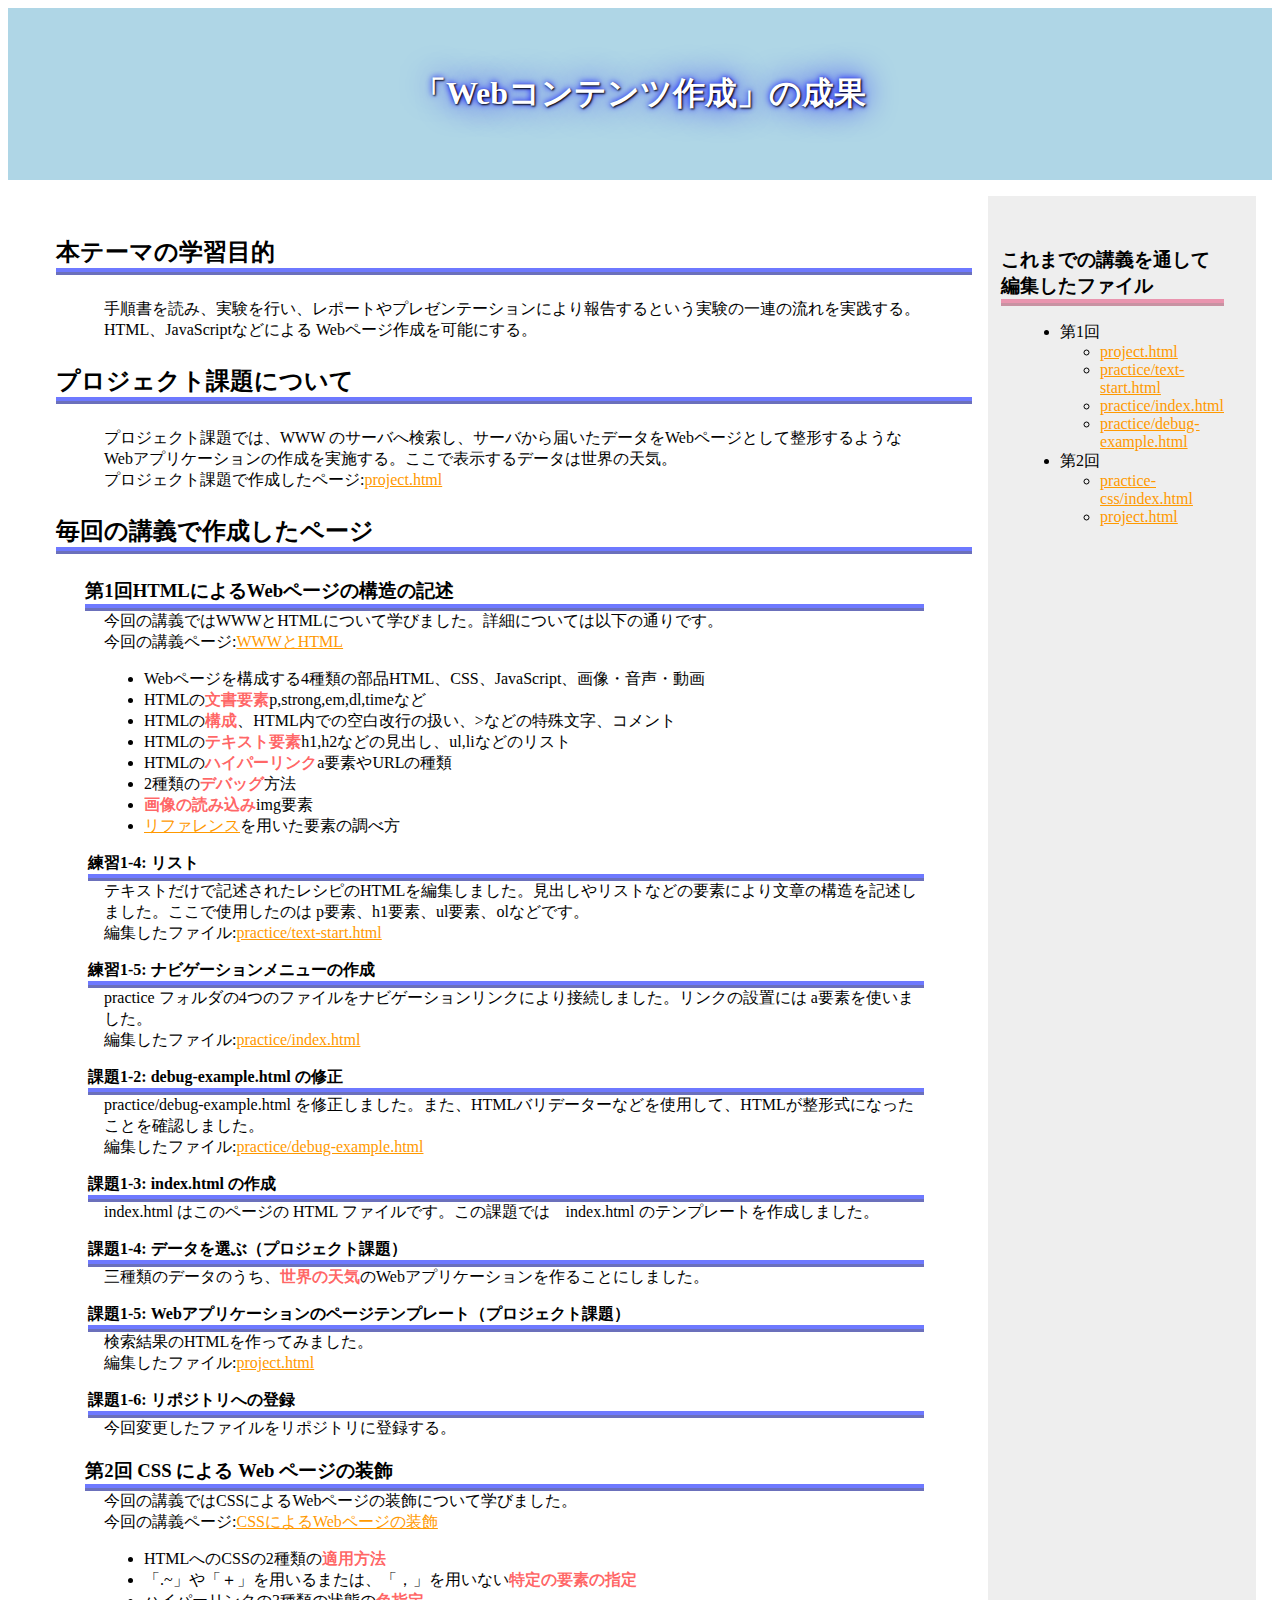
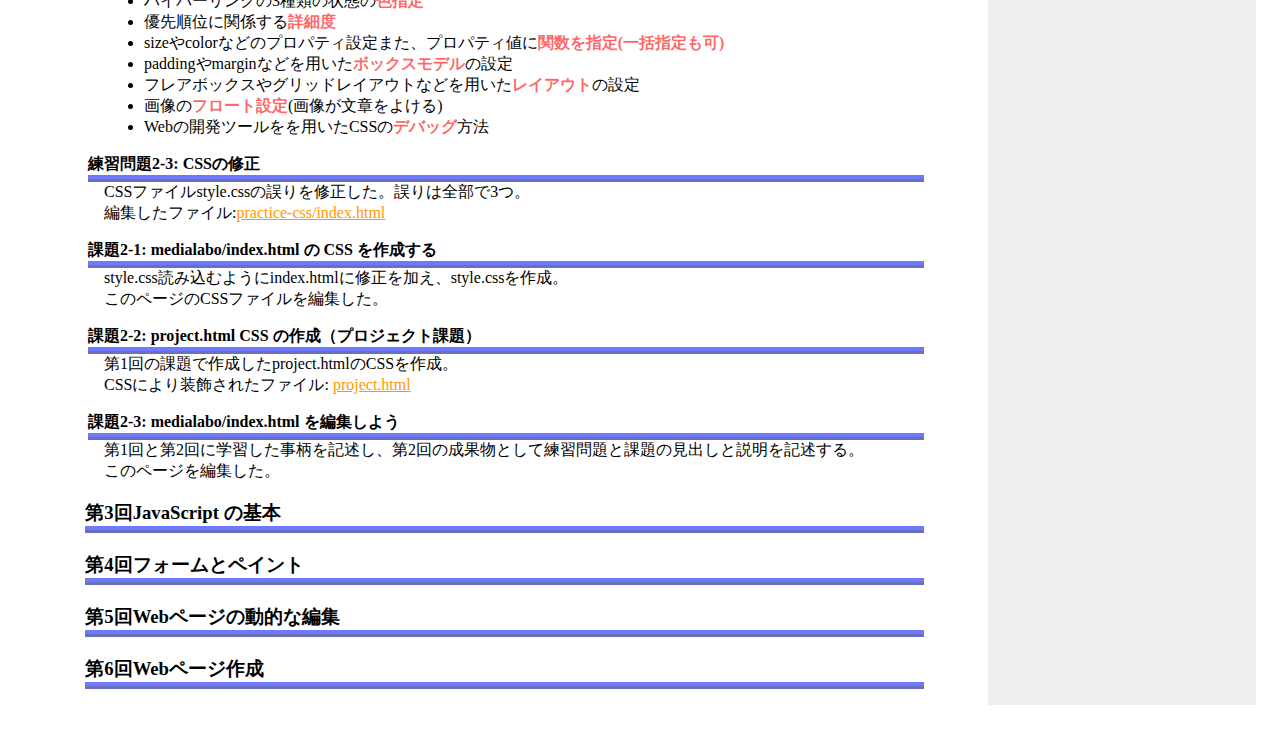
==== index.html @ c937193a "第2回課題" ====
<!DOCTYPE html>
<HTML>
    <head>
        <meta charset="utf-8">
        <title>My test page</title>
        <link rel="stylesheet" href="style.css">
    </head>
    <body>
        <header>
            
            <h1>「Webコンテンツ作成」の成果</h1>
        </header>
        <div class="zentai">
        <div class="main">
        <main>
            <h2>本テーマの学習目的</h2>
            <p class="hira">手順書を読み、実験を行い、レポートやプレゼンテーションにより報告するという実験の一連の流れを実践する。</p>
            <p class="hira">HTML、JavaScriptなどによる Webページ作成を可能にする。</p>

            <h2>プロジェクト課題について</h2>
            <p class="hira">プロジェクト課題では、WWW のサーバへ検索し、サーバから届いたデータをWebページとして整形するようなWebアプリケーションの作成を実施する。ここで表示するデータは世界の天気。</p>
            <p class="hira">プロジェクト課題で作成したページ:<a href="project.html" / title="プロジェクト課題" / target="_blank">project.html</a></p>

            <h2>毎回の講義で作成したページ</h2>

            <h3>第1回HTMLによるWebページの構造の記述</h3>
            <p>今回の講義ではWWWとHTMLについて学びました。詳細については以下の通りです。</p>
            <p>今回の講義ページ:<a href="https://www.nishita-lab.org/web-contents/text/1html/1_1intro.html" target="_blank">WWWとHTML</a></p>
            <ul>
                <li>Webページを構成する4種類の部品HTML、CSS、JavaScript、画像・音声・動画</li>
                <li>HTMLの<strong>文書要素</strong>p,strong,em,dl,timeなど</li>
                <li>HTMLの<strong>構成</strong>、HTML内での空白改行の扱い、>などの特殊文字、コメント</li>
                <li>HTMLの<strong>テキスト要素</strong>h1,h2などの見出し、ul,liなどのリスト</li>
                <li>HTMLの<strong>ハイパーリンク</strong>a要素やURLの種類</li>
                <li>2種類の<strong>デバッグ</strong>方法</li>
                <li><strong>画像の読み込み</strong>img要素</li>
                <li><a href="https://developer.mozilla.org/ja/docs/Web/HTML/Element" target="_blank">リファレンス</a>を用いた要素の調べ方</li>
            </ul>
        

            <h4>練習1-4: リスト</h4>
            <p>テキストだけで記述されたレシピのHTMLを編集しました。見出しやリストなどの要素により文章の構造を記述しました。ここで使用したのは p要素、h1要素、ul要素、olなどです。</p>
            <p>編集したファイル:<a href="practice/text-start.html" / title="text-start" / target="_blank">practice/text-start.html</a></p>

            <h4>練習1-5: ナビゲーションメニューの作成</h4>
            <p>practice フォルダの4つのファイルをナビゲーションリンクにより接続しました。リンクの設置には a要素を使いました。</p>
            <p>編集したファイル:<a href="practice/index.html" / title="index" / target="_blank">practice/index.html</a></p>

            <h4>課題1-2: debug-example.html の修正</h4>
            <p>practice/debug-example.html を修正しました。また、HTMLバリデーターなどを使用して、HTMLが整形式になったことを確認しました。</p>
            <p>編集したファイル:<a href="practice/debug-example.html" / title="debug-example" / target="_blank">practice/debug-example.html</a></p>

            <h4>課題1-3: index.html の作成</h4>
            <p>index.html はこのページの HTML ファイルです。この課題では　index.html のテンプレートを作成しました。</p>

            <h4>課題1-4: データを選ぶ（プロジェクト課題）</h4>
            <p>三種類のデータのうち、<strong>世界の天気</strong>のWebアプリケーションを作ることにしました。</p>

            <h4>課題1-5: Webアプリケーションのページテンプレート（プロジェクト課題）</h4>
            <p>検索結果のHTMLを作ってみました。</p>
            <p>編集したファイル:<a href="project.html" / title="プロジェクト課題" / target="_blank"project.html>project.html</a></p>


            <h4>課題1-6: リポジトリへの登録</h4>
            <p>今回変更したファイルをリポジトリに登録する。</p>

            <h3>第2回 CSS による Web ページの装飾</h3>
            <p>今回の講義ではCSSによるWebページの装飾について学びました。</p>
            <p>今回の講義ページ:<a href="https://www.nishita-lab.org/web-contents/text/2css/2_1css-intro.html" target="_blank">CSSによるWebページの装飾</a></p>            
            <ul>
                <li>HTMLへのCSSの2種類の<strong>適用方法</strong></li>
                <li>「.~」や「＋」を用いるまたは、「，」を用いない<strong>特定の要素の指定</strong></li>
                <li>ハイパーリンクの3種類の状態の<strong>色指定</strong></li>
                <li>優先順位に関係する<strong>詳細度</strong></li>
                <li>sizeやcolorなどの<stromg>プロパティ設定</stromg>また、プロパティ値に<strong>関数を指定(一括指定も可)</strong></li>
                <li>paddingやmarginなどを用いた<strong>ボックスモデル</strong>の設定</li>
                <li>フレアボックスやグリッドレイアウトなどを用いた<strong>レイアウト</strong>の設定</li>
                <li>画像の<strong>フロート設定</strong>(画像が文章をよける)</li>
                <li>Webの開発ツールをを用いたCSSの<strong>デバッグ</strong>方法</li>
            </ul>

            <h4>練習問題2-3: CSSの修正</h4>
            <p>CSSファイルstyle.cssの誤りを修正した。誤りは全部で3つ。</p>
            <p>編集したファイル:<a href="practice-css/index.html" target="_blank">practice-css/index.html</a></p>

            <h4>課題2-1: medialabo/index.html の CSS を作成する</h4>
            <p>style.css読み込むようにindex.htmlに修正を加え、style.cssを作成。</p>
            <p>このページのCSSファイルを編集した。</p>

            <h4>課題2-2: project.html CSS の作成（プロジェクト課題）</h4>
            <p>第1回の課題で作成したproject.htmlのCSSを作成。</p>
            <p>CSSにより装飾されたファイル: <a href="project.html" / title="プロジェクト課題" / target="_blank">project.html</a></p>
            
            <h4>課題2-3: medialabo/index.html を編集しよう</h4>
            <p>第1回と第2回に学習した事柄を記述し、第2回の成果物として練習問題と課題の見出しと説明を記述する。</p>
            <p>このページを編集した。</p>

            <h3>第3回JavaScript の基本</h3>
            <h3>第4回フォームとペイント</h3>
            <h3>第5回Webページの動的な編集</h3>
            <h3>第6回Webページ作成</h3>
        </main>
        </div>

        <div class="sub">
            <h3 class="special">これまでの講義を通して編集したファイル</h3>
            <ul>
                <li>第1回</li>
                <ul>
                    <li><a href="project.html" / title="プロジェクト課題" / target="_blank">project.html</a></li>
                    <li><a href="practice/text-start.html" / title="text-start" / target="_blank">practice/text-start.html</a></li>
                    <li><a href="practice/index.html" / title="index" / target="_blank">practice/index.html</a></li>
                    <li><a href="practice/debug-example.html" / title="debug-example" / target="_blank">practice/debug-example.html</a></li>
                </ul>
                <li>第2回</li>
                <ul>
                    <li><a href="practice-css/index.html" target="_blank">practice-css/index.html</a></li>
                    <li><a href="project.html" / title="プロジェクト課題" / target="_blank">project.html</a></li>
                </ul>
            </ul>
        </div>
        </div>
    </body>
</html>
---- style.css ----
header {
    padding:2em;
    background-color: rgb(175, 214, 230)
}
h1 {
    color: #ffffff;
    text-align: center;
    padding: 1em;
    margin: 0;
    text-shadow: 1px 1px 2px black,0 0 1em blue, 0 0 0.2em blue;
}
main{
    padding: 2em 2em 2em 5em;
}
h2 {
    margin: 1em -2em 1em;
}
h3, h4 {
    margin: 1em  0em 0em -1em;
}
p {
    margin: 0;
}
h2, h3, h4 {
    border-bottom: 2mm ridge rgba(13, 28, 226, 0.6)
}

a:link {
    color: rgb(255, 153, 0)
}
a:visited {
    color: green
}
a:hover {
    color: yellowgreen
}

div.zentai{
    display: flex;
    flex-direction: row;
}
div.main{
    flex: 5;
    
    
    margin:0 1em;
}
div.sub {
    flex: 1;

    padding: 2em 2em 2em 2em;
    margin-left:1px;
    background-color: #eeeeee;
    margin:1em;
}
.special {
    border-bottom: 2mm ridge rgba(226, 13, 77, 0.4)
    
}
strong {
    color: rgba(255, 0, 0, 0.621);
}
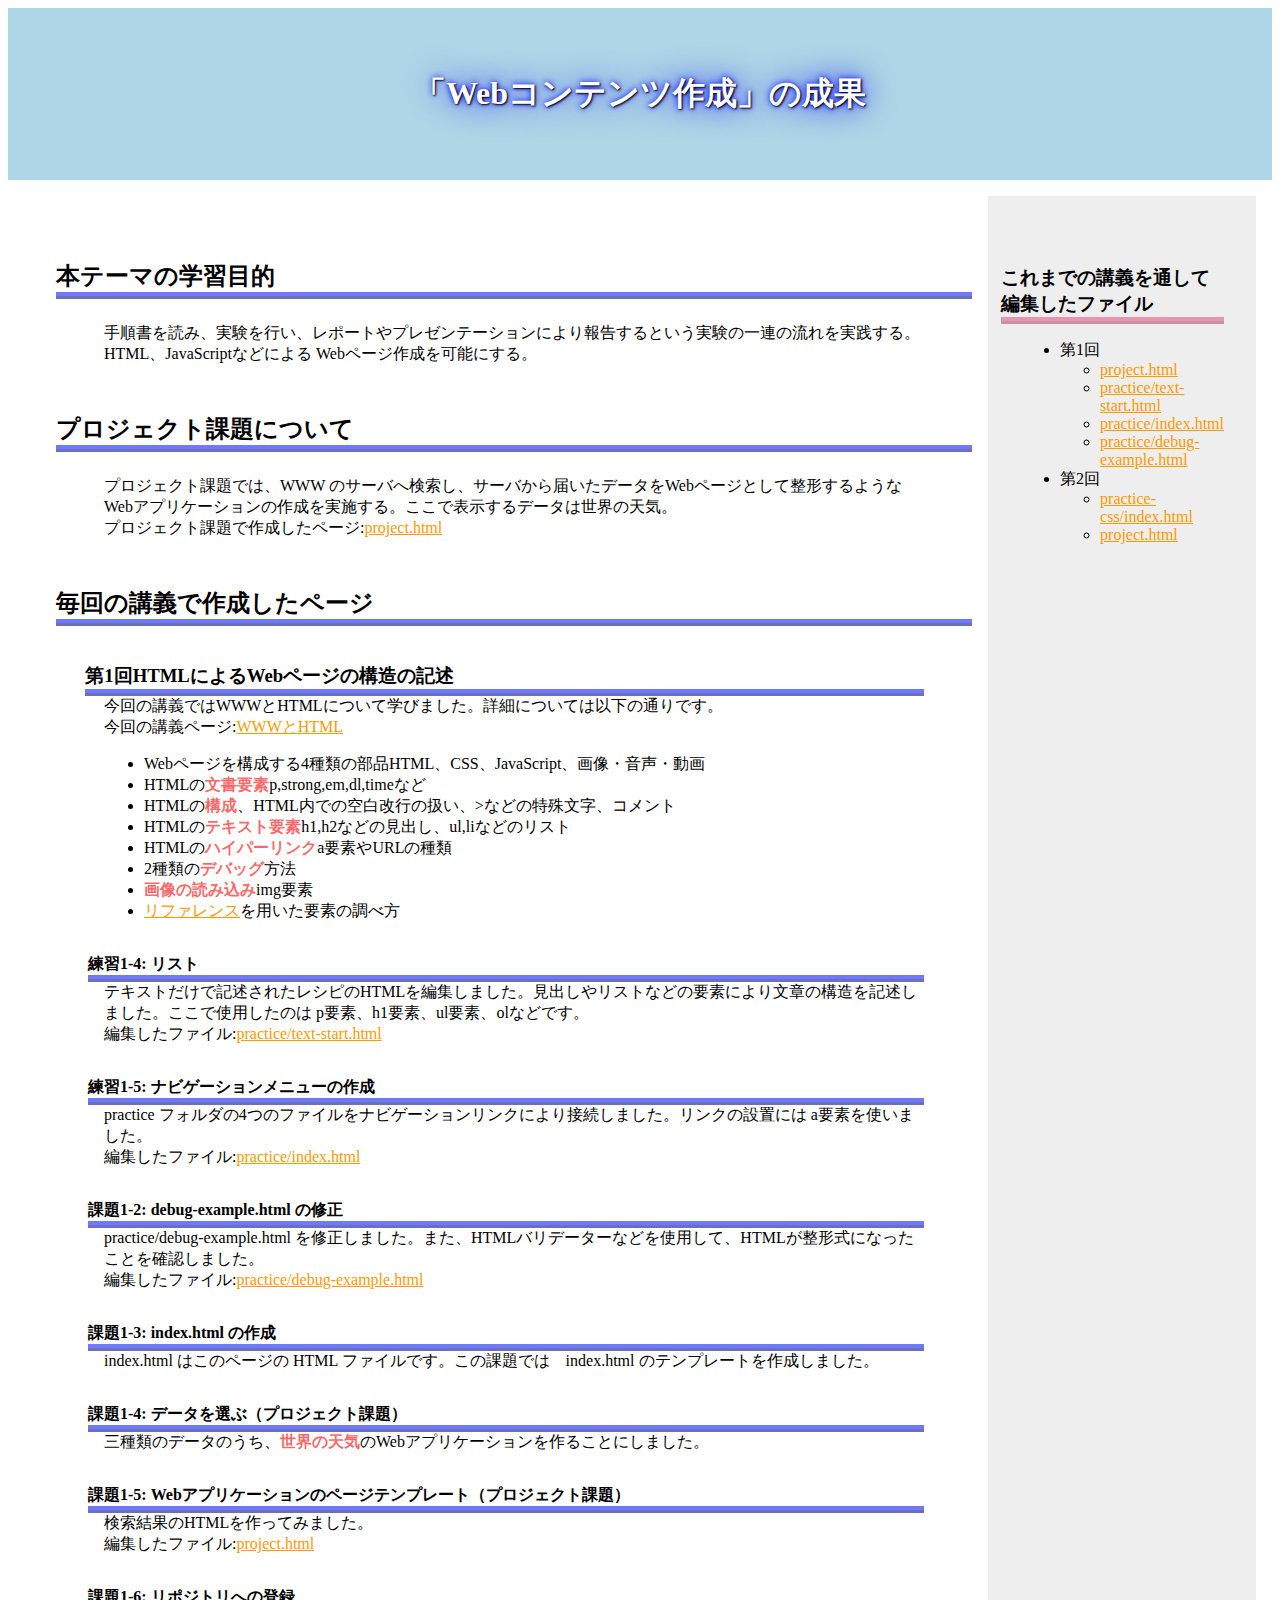
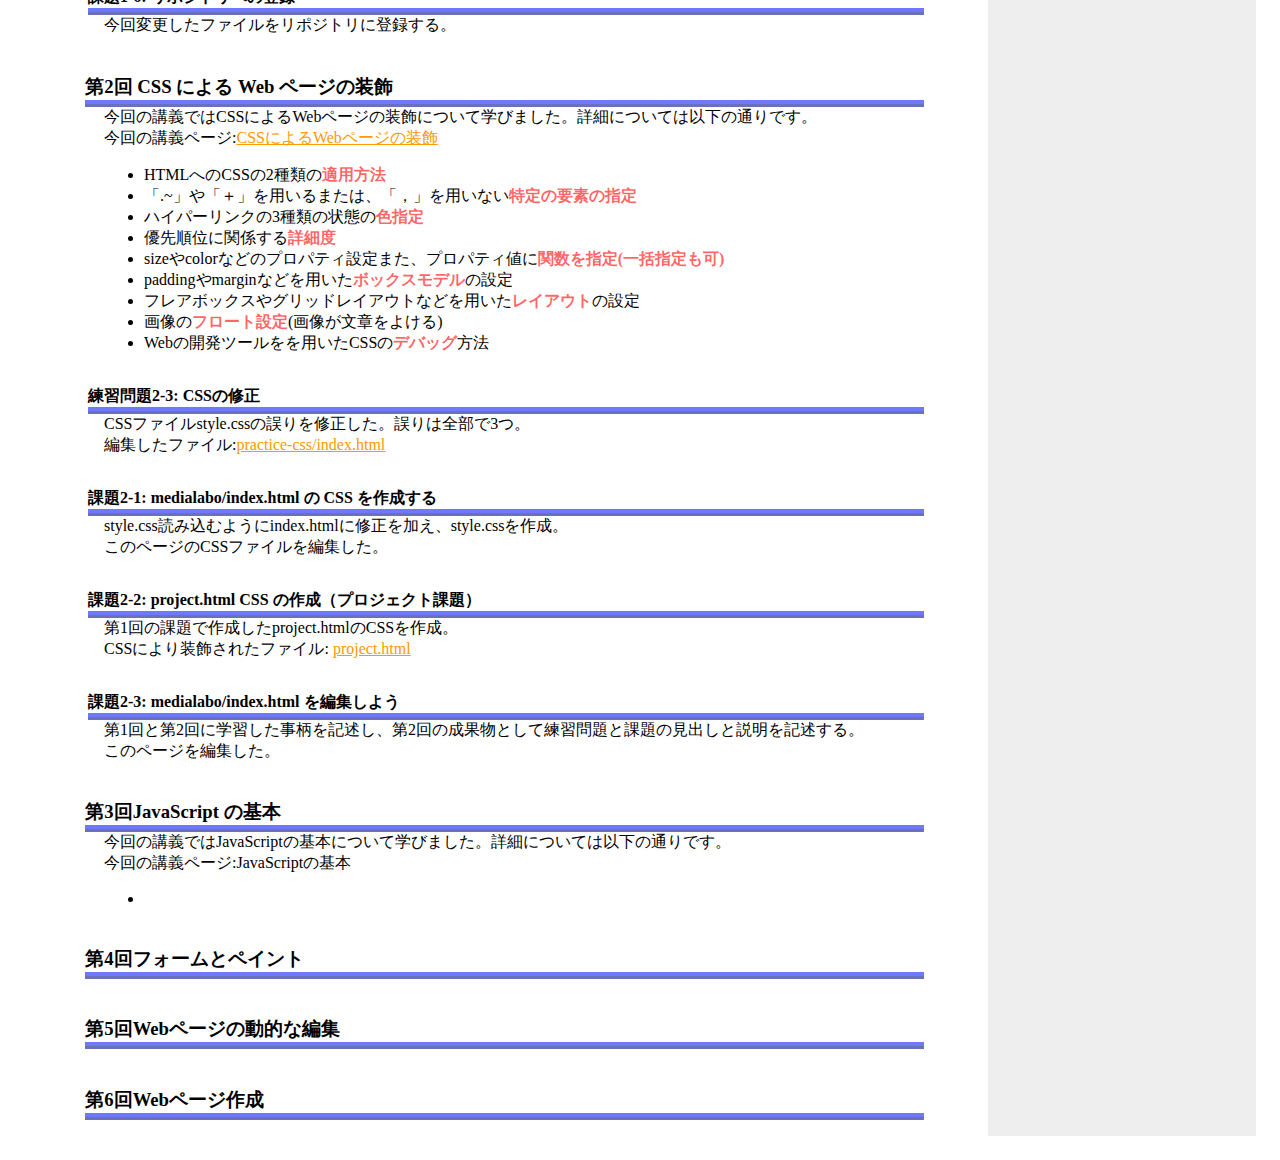
==== commit 25b69247: "第3回講義内容" ====
--- a/index.html
+++ b/index.html
@@ -65,7 +65,7 @@
             <p>今回変更したファイルをリポジトリに登録する。</p>
 
             <h3>第2回 CSS による Web ページの装飾</h3>
-            <p>今回の講義ではCSSによるWebページの装飾について学びました。</p>
+            <p>今回の講義ではCSSによるWebページの装飾について学びました。詳細については以下の通りです。</p>
             <p>今回の講義ページ:<a href="https://www.nishita-lab.org/web-contents/text/2css/2_1css-intro.html" target="_blank">CSSによるWebページの装飾</a></p>            
             <ul>
                 <li>HTMLへのCSSの2種類の<strong>適用方法</strong></li>
@@ -96,6 +96,12 @@
             <p>このページを編集した。</p>
 
             <h3>第3回JavaScript の基本</h3>
+            <p>今回の講義ではJavaScriptの基本について学びました。詳細については以下の通りです。</p>
+            <p>今回の講義ページ:<a hreg="https://www.nishita-lab.org/web-contents/text/3javascript/3_1js-intro.html" terget="_blank">JavaScriptの基本</a></p>
+            <ul>
+                <li></li>
+            </ul>
+
             <h3>第4回フォームとペイント</h3>
             <h3>第5回Webページの動的な編集</h3>
             <h3>第6回Webページ作成</h3>
--- a/style.css
+++ b/style.css
@@ -13,17 +13,24 @@
     padding: 2em 2em 2em 5em;
 }
 h2 {
-    margin: 1em -2em 1em;
+    margin: 2em -2em 1em;
 }
+
+
+
 h3, h4 {
-    margin: 1em  0em 0em -1em;
+    margin: 2em  0em 0em -1em;
 }
+
+
+
 p {
     margin: 0;
 }
 h2, h3, h4 {
     border-bottom: 2mm ridge rgba(13, 28, 226, 0.6)
 }
+
 
 a:link {
     color: rgb(255, 153, 0)
@@ -40,7 +47,7 @@
     flex-direction: row;
 }
 div.main{
-    flex: 5;
+    flex: 6;
     
     
     margin:0 1em;
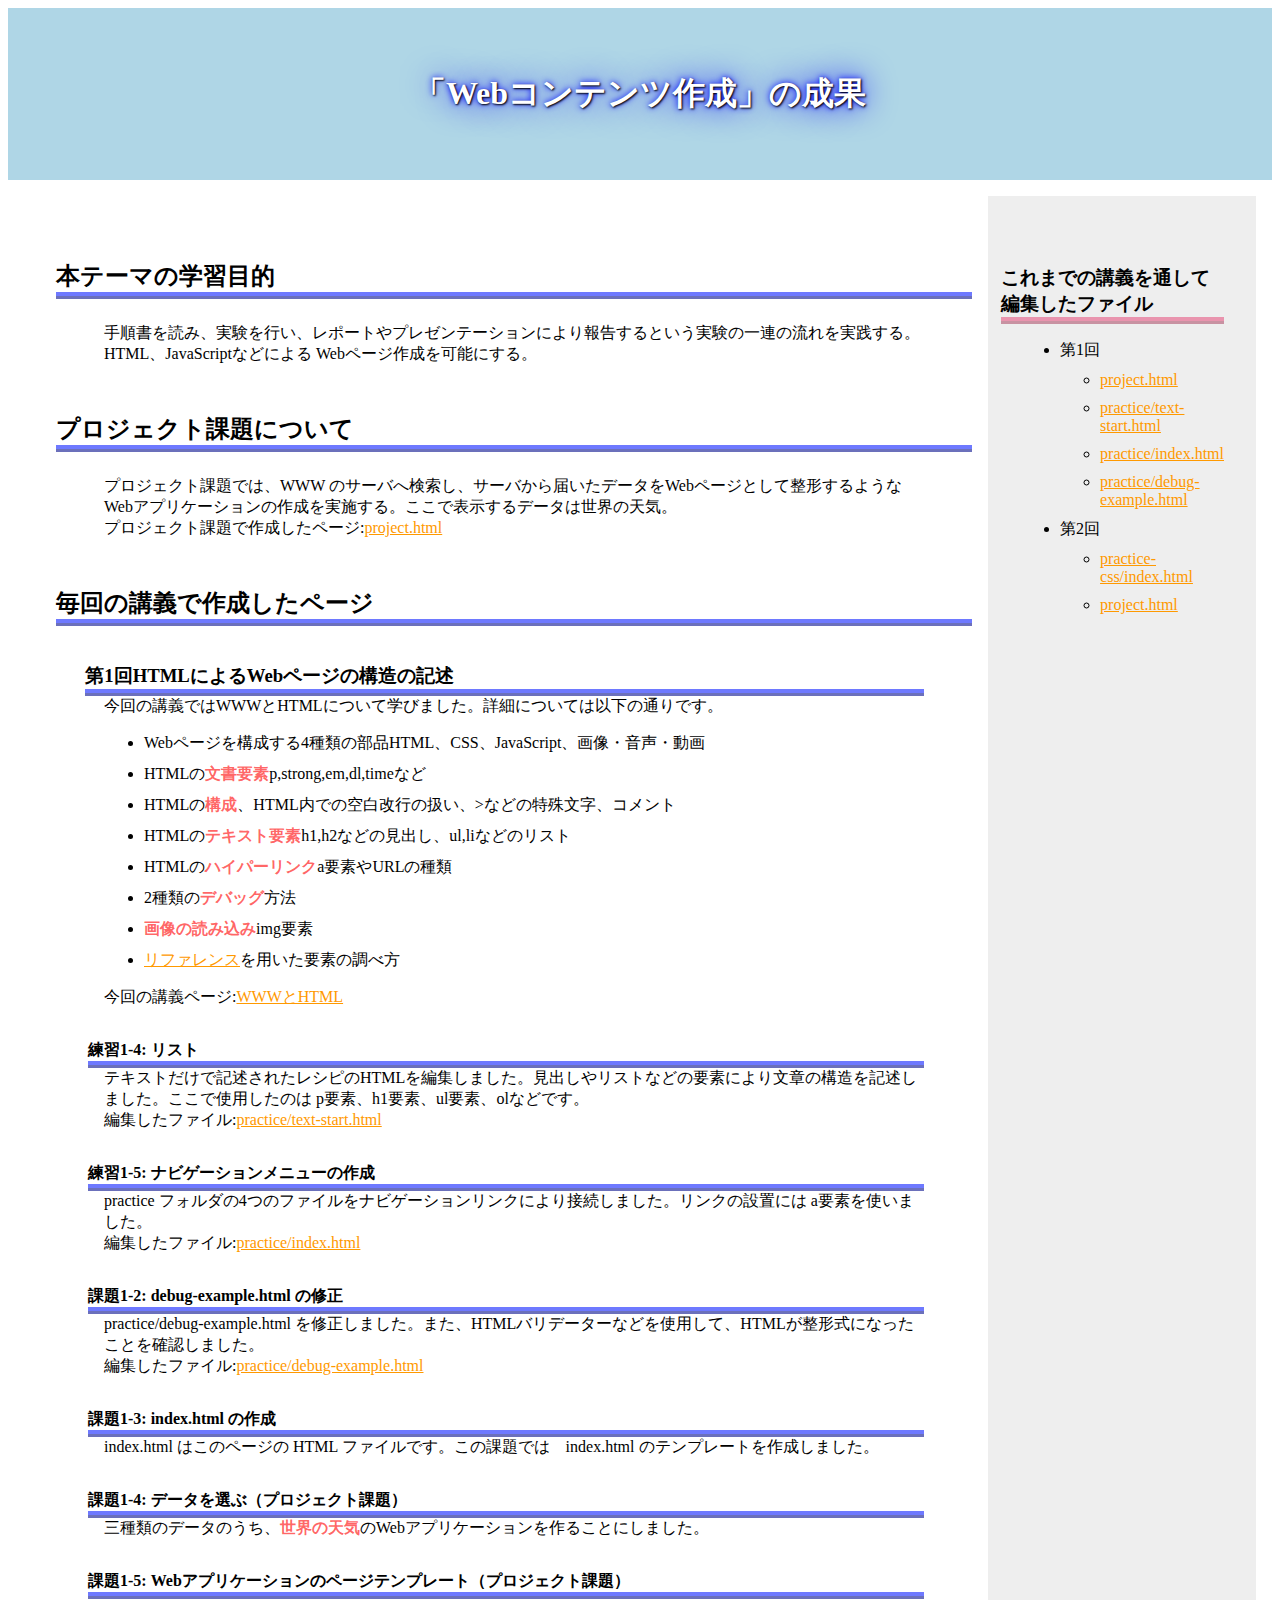
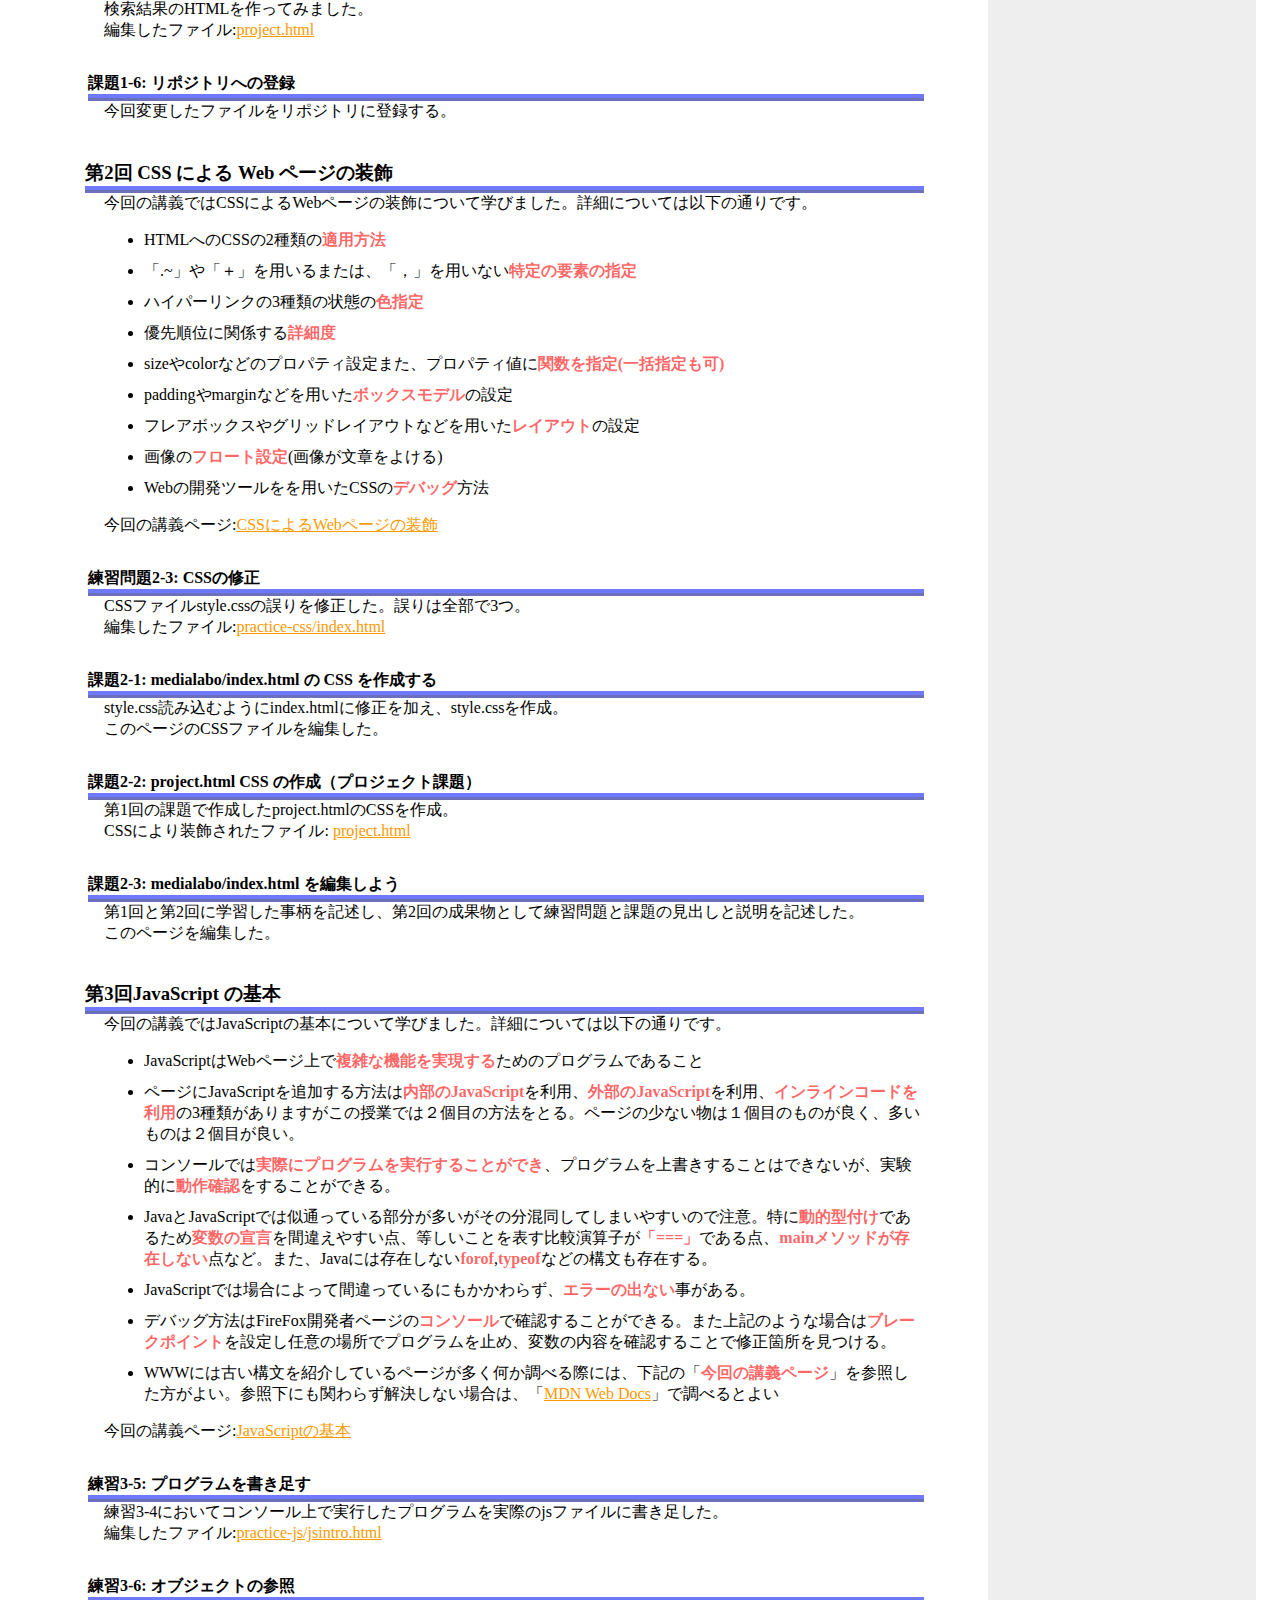
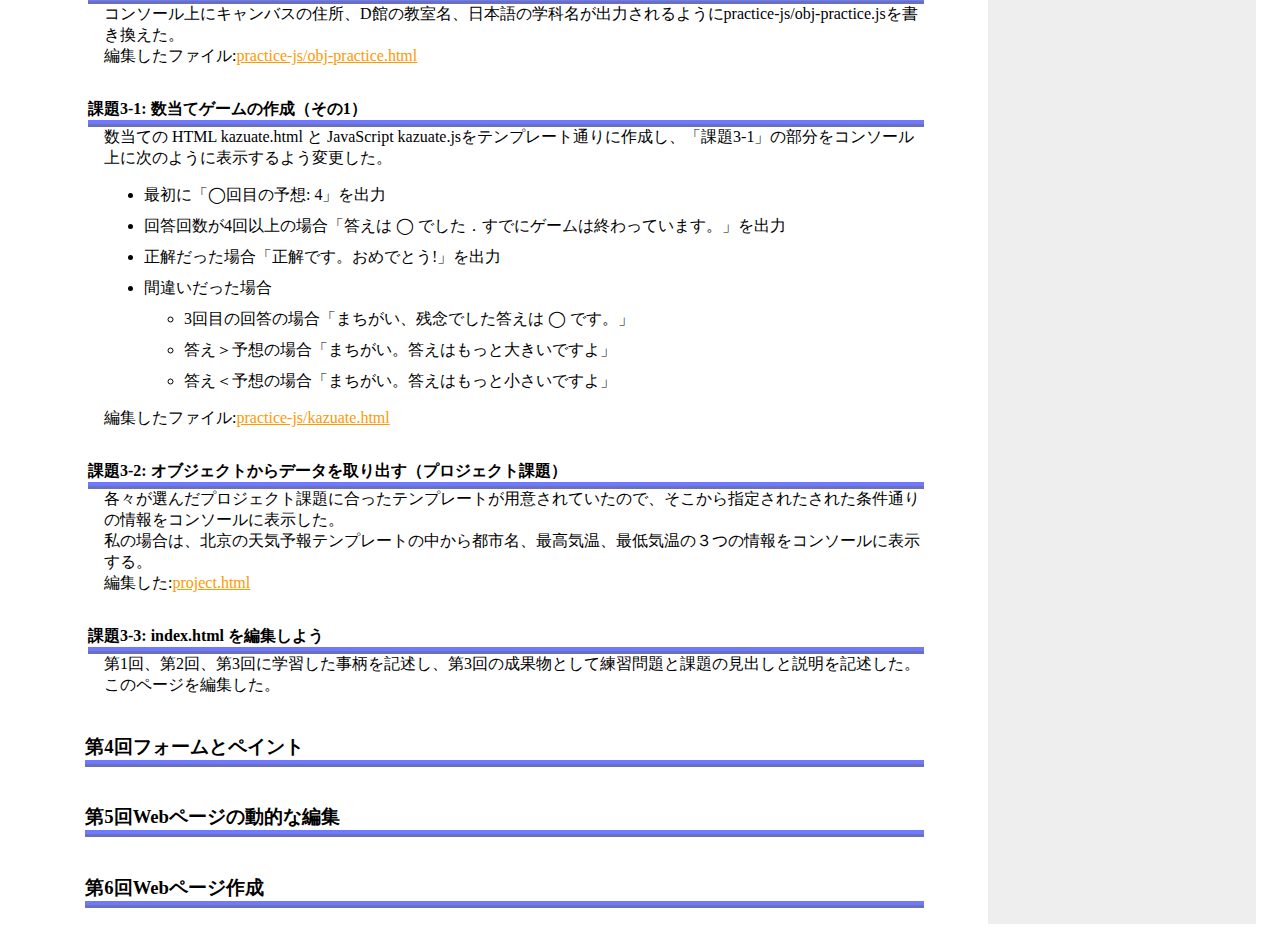
==== commit 51c818bf: "第3回課題" ====
--- a/index.html
+++ b/index.html
@@ -25,7 +25,7 @@
 
             <h3>第1回HTMLによるWebページの構造の記述</h3>
             <p>今回の講義ではWWWとHTMLについて学びました。詳細については以下の通りです。</p>
-            <p>今回の講義ページ:<a href="https://www.nishita-lab.org/web-contents/text/1html/1_1intro.html" target="_blank">WWWとHTML</a></p>
+            
             <ul>
                 <li>Webページを構成する4種類の部品HTML、CSS、JavaScript、画像・音声・動画</li>
                 <li>HTMLの<strong>文書要素</strong>p,strong,em,dl,timeなど</li>
@@ -36,7 +36,7 @@
                 <li><strong>画像の読み込み</strong>img要素</li>
                 <li><a href="https://developer.mozilla.org/ja/docs/Web/HTML/Element" target="_blank">リファレンス</a>を用いた要素の調べ方</li>
             </ul>
-        
+            <p>今回の講義ページ:<a href="https://www.nishita-lab.org/web-contents/text/1html/1_1intro.html" target="_blank">WWWとHTML</a></p>
 
             <h4>練習1-4: リスト</h4>
             <p>テキストだけで記述されたレシピのHTMLを編集しました。見出しやリストなどの要素により文章の構造を記述しました。ここで使用したのは p要素、h1要素、ul要素、olなどです。</p>
@@ -66,7 +66,7 @@
 
             <h3>第2回 CSS による Web ページの装飾</h3>
             <p>今回の講義ではCSSによるWebページの装飾について学びました。詳細については以下の通りです。</p>
-            <p>今回の講義ページ:<a href="https://www.nishita-lab.org/web-contents/text/2css/2_1css-intro.html" target="_blank">CSSによるWebページの装飾</a></p>            
+                        
             <ul>
                 <li>HTMLへのCSSの2種類の<strong>適用方法</strong></li>
                 <li>「.~」や「＋」を用いるまたは、「，」を用いない<strong>特定の要素の指定</strong></li>
@@ -78,6 +78,7 @@
                 <li>画像の<strong>フロート設定</strong>(画像が文章をよける)</li>
                 <li>Webの開発ツールをを用いたCSSの<strong>デバッグ</strong>方法</li>
             </ul>
+            <p>今回の講義ページ:<a href="https://www.nishita-lab.org/web-contents/text/2css/2_1css-intro.html" target="_blank">CSSによるWebページの装飾</a></p>
 
             <h4>練習問題2-3: CSSの修正</h4>
             <p>CSSファイルstyle.cssの誤りを修正した。誤りは全部で3つ。</p>
@@ -92,15 +93,55 @@
             <p>CSSにより装飾されたファイル: <a href="project.html" / title="プロジェクト課題" / target="_blank">project.html</a></p>
             
             <h4>課題2-3: medialabo/index.html を編集しよう</h4>
-            <p>第1回と第2回に学習した事柄を記述し、第2回の成果物として練習問題と課題の見出しと説明を記述する。</p>
+            <p>第1回と第2回に学習した事柄を記述し、第2回の成果物として練習問題と課題の見出しと説明を記述した。</p>
             <p>このページを編集した。</p>
 
             <h3>第3回JavaScript の基本</h3>
             <p>今回の講義ではJavaScriptの基本について学びました。詳細については以下の通りです。</p>
-            <p>今回の講義ページ:<a hreg="https://www.nishita-lab.org/web-contents/text/3javascript/3_1js-intro.html" terget="_blank">JavaScriptの基本</a></p>
+            
             <ul>
-                <li></li>
+                <li>JavaScriptはWebページ上で<strong>複雑な機能を実現する</strong>ためのプログラムであること</li>
+                <li>ページにJavaScriptを追加する方法は<strong>内部のJavaScript</strong>を利用、<strong>外部のJavaScript</strong>を利用、<strong>インラインコードを利用</strong>の3種類がありますがこの授業では２個目の方法をとる。ページの少ない物は１個目のものが良く、多いものは２個目が良い。</li>
+                <li>コンソールでは<strong>実際にプログラムを実行することができ</strong>、プログラムを上書きすることはできないが、実験的に<strong>動作確認</strong>をすることができる。</li>
+                <li>JavaとJavaScriptでは似通っている部分が多いがその分混同してしまいやすいので注意。特に<strong>動的型付け</strong>であるため<strong>変数の宣言</strong>を間違えやすい点、等しいことを表す比較演算子が<strong>「===」</strong>である点、<strong>mainメソッドが存在しない</strong>点など。また、Javaには存在しない<strong>forof</strong>,<strong>typeof</strong>などの構文も存在する。</li>
+                <li>JavaScriptでは場合によって間違っているにもかかわらず、<strong>エラーの出ない</strong>事がある。</li>
+                <li>デバッグ方法はFireFox開発者ページの<strong>コンソール</strong>で確認することができる。また上記のような場合は<strong>ブレークポイント</strong>を設定し任意の場所でプログラムを止め、変数の内容を確認することで修正箇所を見つける。</li>
+                <li>WWWには古い構文を紹介しているページが多く何か調べる際には、下記の「<strong>今回の講義ページ</strong>」を参照した方がよい。参照下にも関わらず解決しない場合は、「<a href="https://developer.mozilla.org/ja/docs/Learn/JavaScript/First_steps" terget="_blank">MDN Web Docs</a>」で調べるとよい</li>
             </ul>
+            <p>今回の講義ページ:<a href="https://www.nishita-lab.org/web-contents/text/3javascript/3_1js-intro.html" terget="_blank">JavaScriptの基本</a></p>
+
+            <h4>練習3-5: プログラムを書き足す</h4>
+            <p>練習3-4においてコンソール上で実行したプログラムを実際のjsファイルに書き足した。</p>
+            <p>編集したファイル:<a href="practice-js/jsintro.html" terget="_blank">practice-js/jsintro.html</a></p>
+
+            <h4>練習3-6: オブジェクトの参照</h4>
+            <p>コンソール上にキャンバスの住所、D館の教室名、日本語の学科名が出力されるようにpractice-js/obj-practice.jsを書き換えた。</p>
+            <p>編集したファイル:<a href="practice-js/obj-practice.html" terget="_blank">practice-js/obj-practice.html</a></p>
+
+            <h4>課題3-1: 数当てゲームの作成（その1）</h4>
+            <p>数当ての HTML kazuate.html と JavaScript kazuate.jsをテンプレート通りに作成し、「課題3-1」の部分をコンソール上に次のように表示するよう変更した。</p>
+            <ul>
+                <li>最初に「◯回目の予想: 4」を出力</li>
+                <li>回答回数が4回以上の場合「答えは ◯ でした．すでにゲームは終わっています。」を出力</li>
+                <li>正解だった場合「正解です。おめでとう!」を出力</li>
+                <li>間違いだった場合</li>
+                <ul>
+                    <li>3回目の回答の場合「まちがい、残念でした答えは ◯ です。」</li>
+                    <li>答え＞予想の場合「まちがい。答えはもっと大きいですよ」</li>
+                    <li>答え＜予想の場合「まちがい。答えはもっと小さいですよ」</li>
+                </ul>
+            </ul>
+            <p>編集したファイル:<a href="practice-js\kazuate.html" teraget="_blank">practice-js/kazuate.html</a></p>
+
+            <h4>課題3-2: オブジェクトからデータを取り出す（プロジェクト課題）</h4>
+            <p>各々が選んだプロジェクト課題に合ったテンプレートが用意されていたので、そこから指定されたされた条件通りの情報をコンソールに表示した。</p>
+            <p>私の場合は、北京の天気予報テンプレートの中から都市名、最高気温、最低気温の３つの情報をコンソールに表示する。</p>
+            <p>編集した:<a href="project.html" / title="プロジェクト課題" / target="_blank">project.html</a></li></p>
+
+            <h4>課題3-3: index.html を編集しよう</h4>
+            <p>第1回、第2回、第3回に学習した事柄を記述し、第3回の成果物として練習問題と課題の見出しと説明を記述した。</p>
+            <p>このページを編集した。</p>
+            
 
             <h3>第4回フォームとペイント</h3>
             <h3>第5回Webページの動的な編集</h3>
--- a/style.css
+++ b/style.css
@@ -61,9 +61,12 @@
     margin:1em;
 }
 .special {
-    border-bottom: 2mm ridge rgba(226, 13, 77, 0.4)
+    border-bottom: 2mm ridge rgba(226, 13, 77, 0.4);
     
 }
 strong {
     color: rgba(255, 0, 0, 0.621);
 }
+li {
+    margin: 10px 0 0 0;
+}
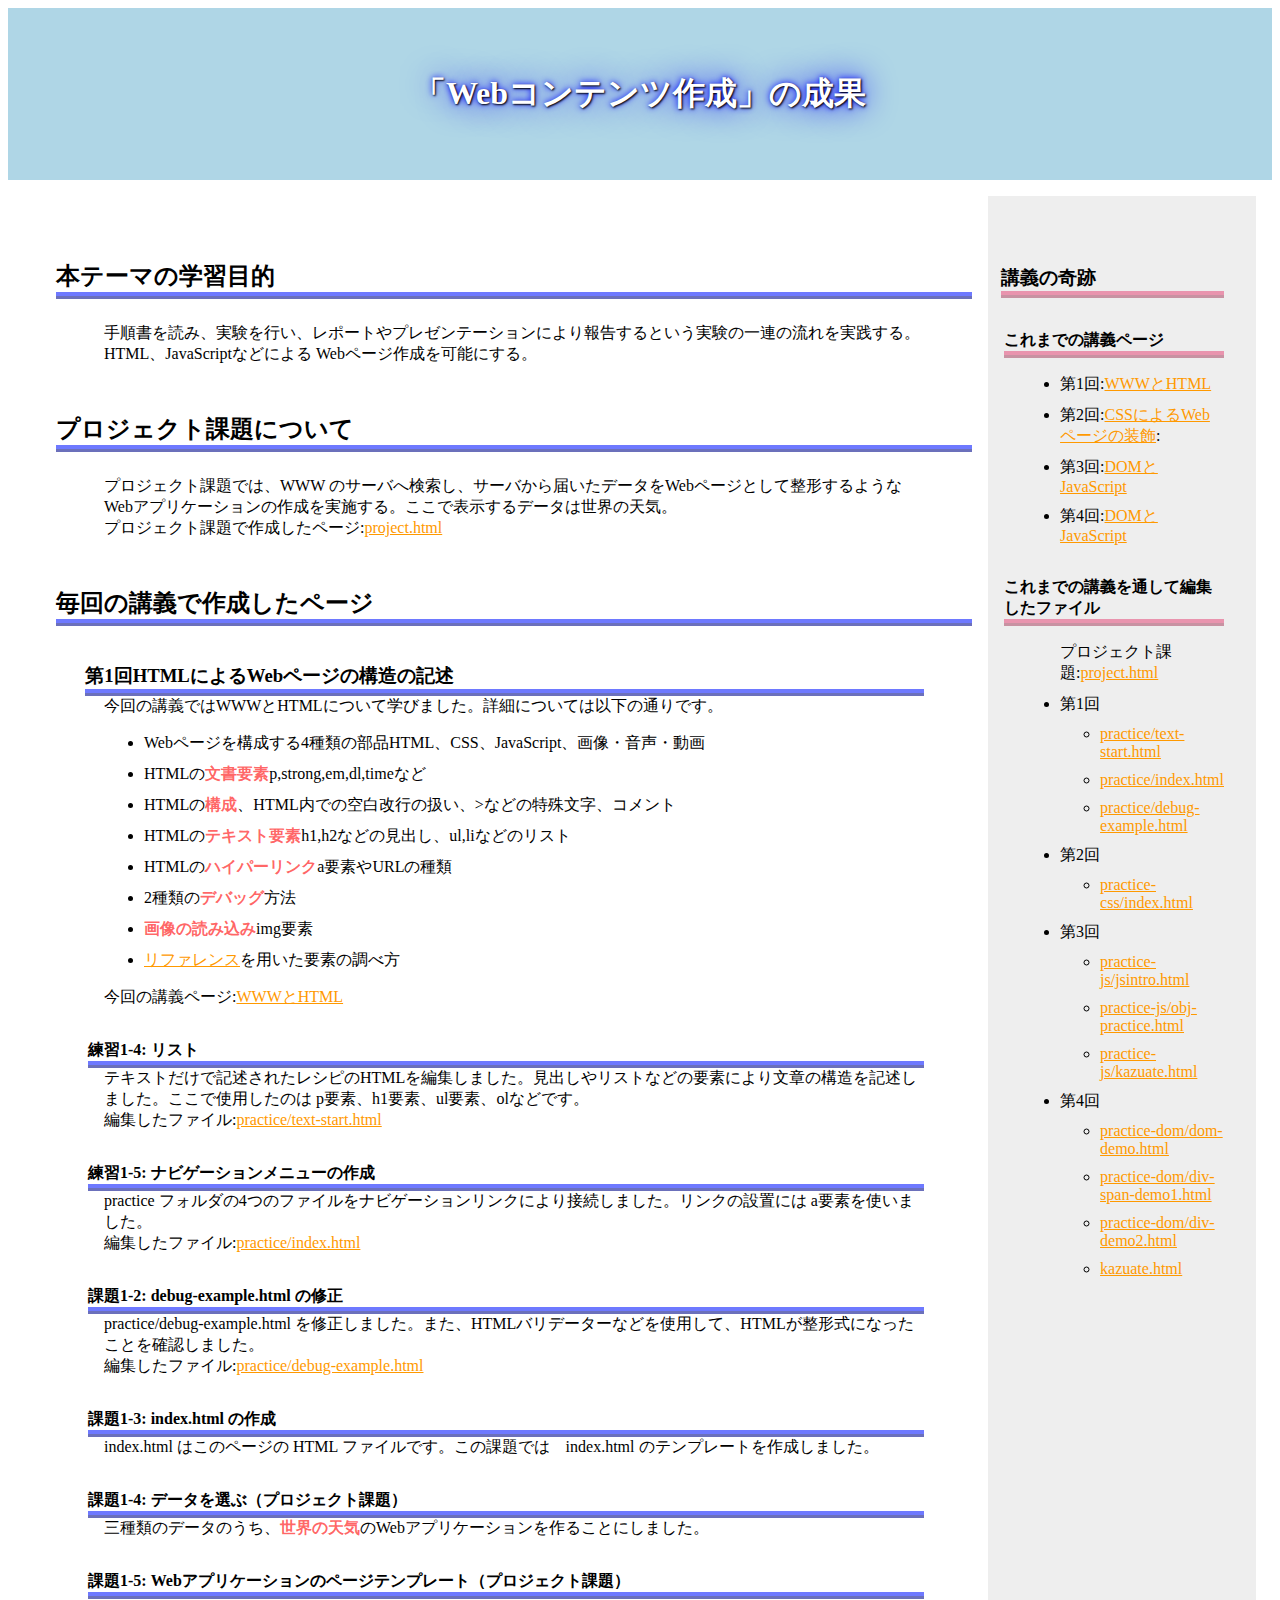
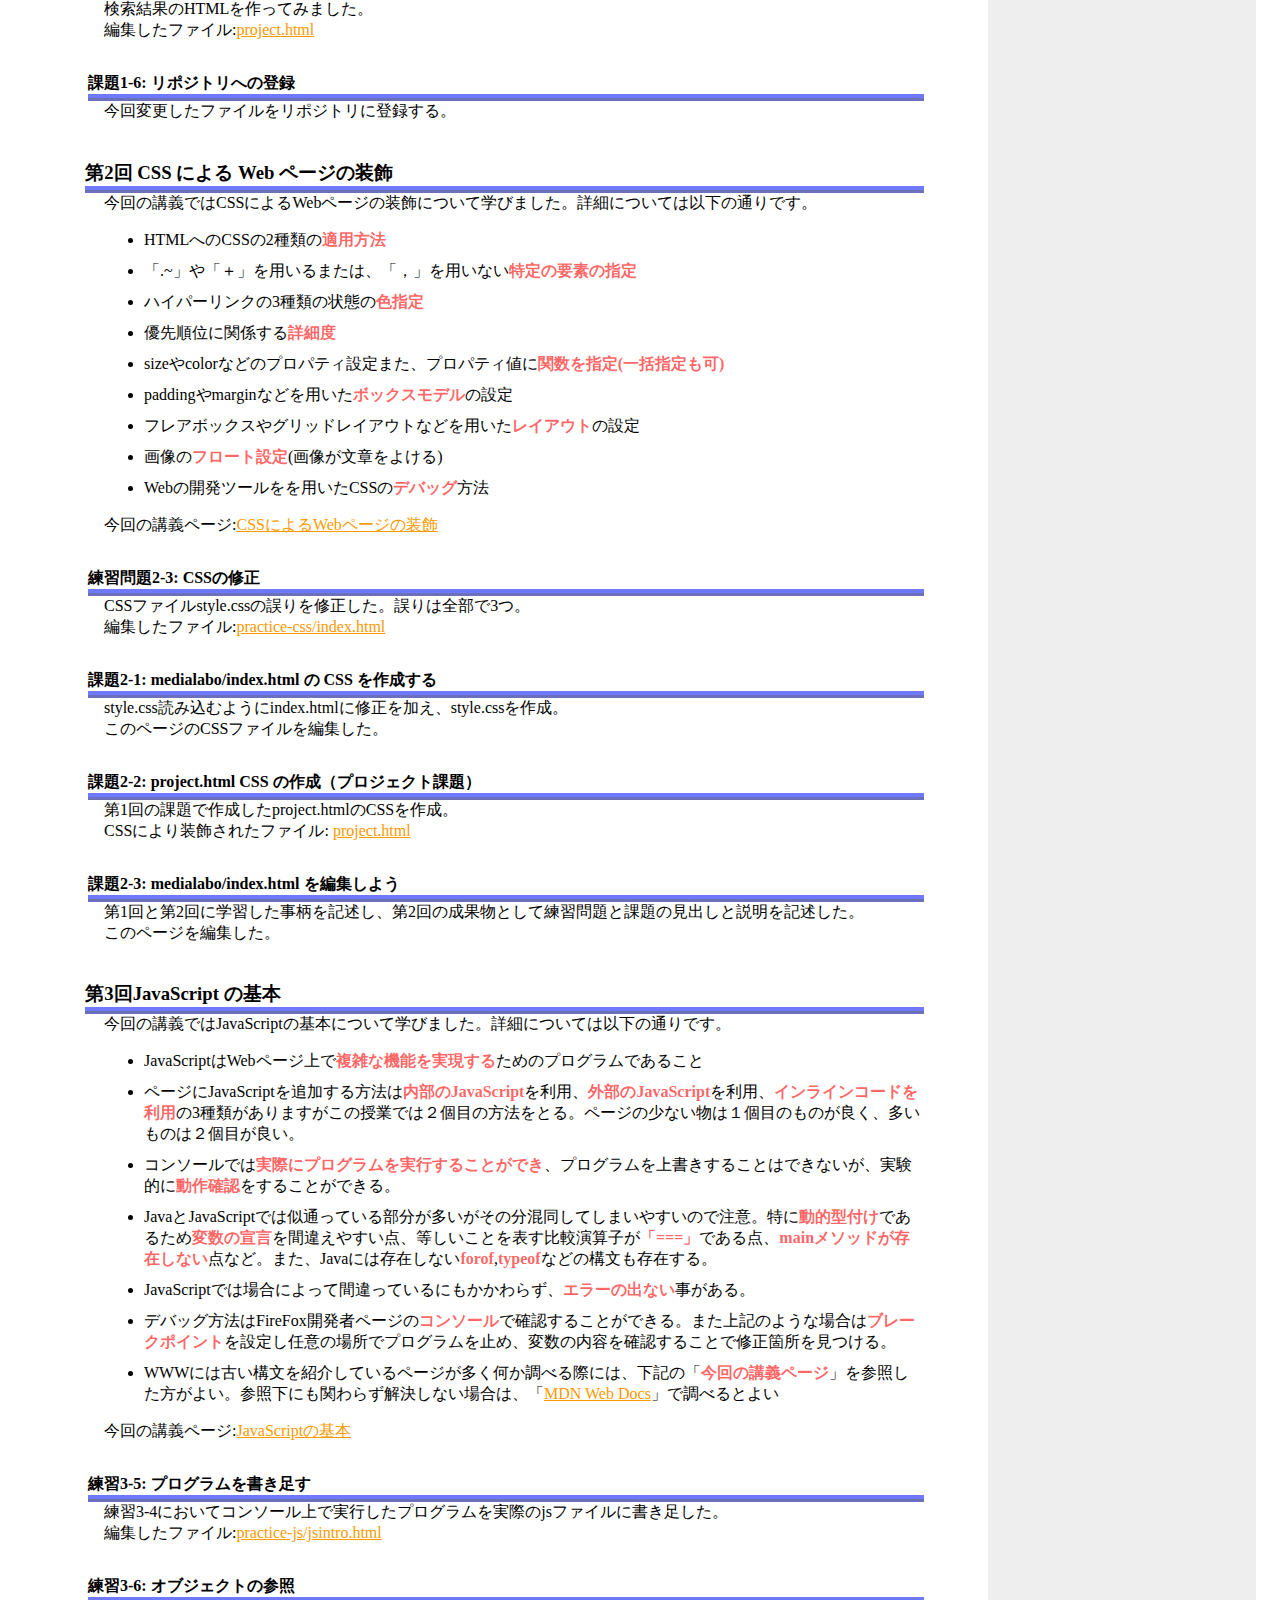
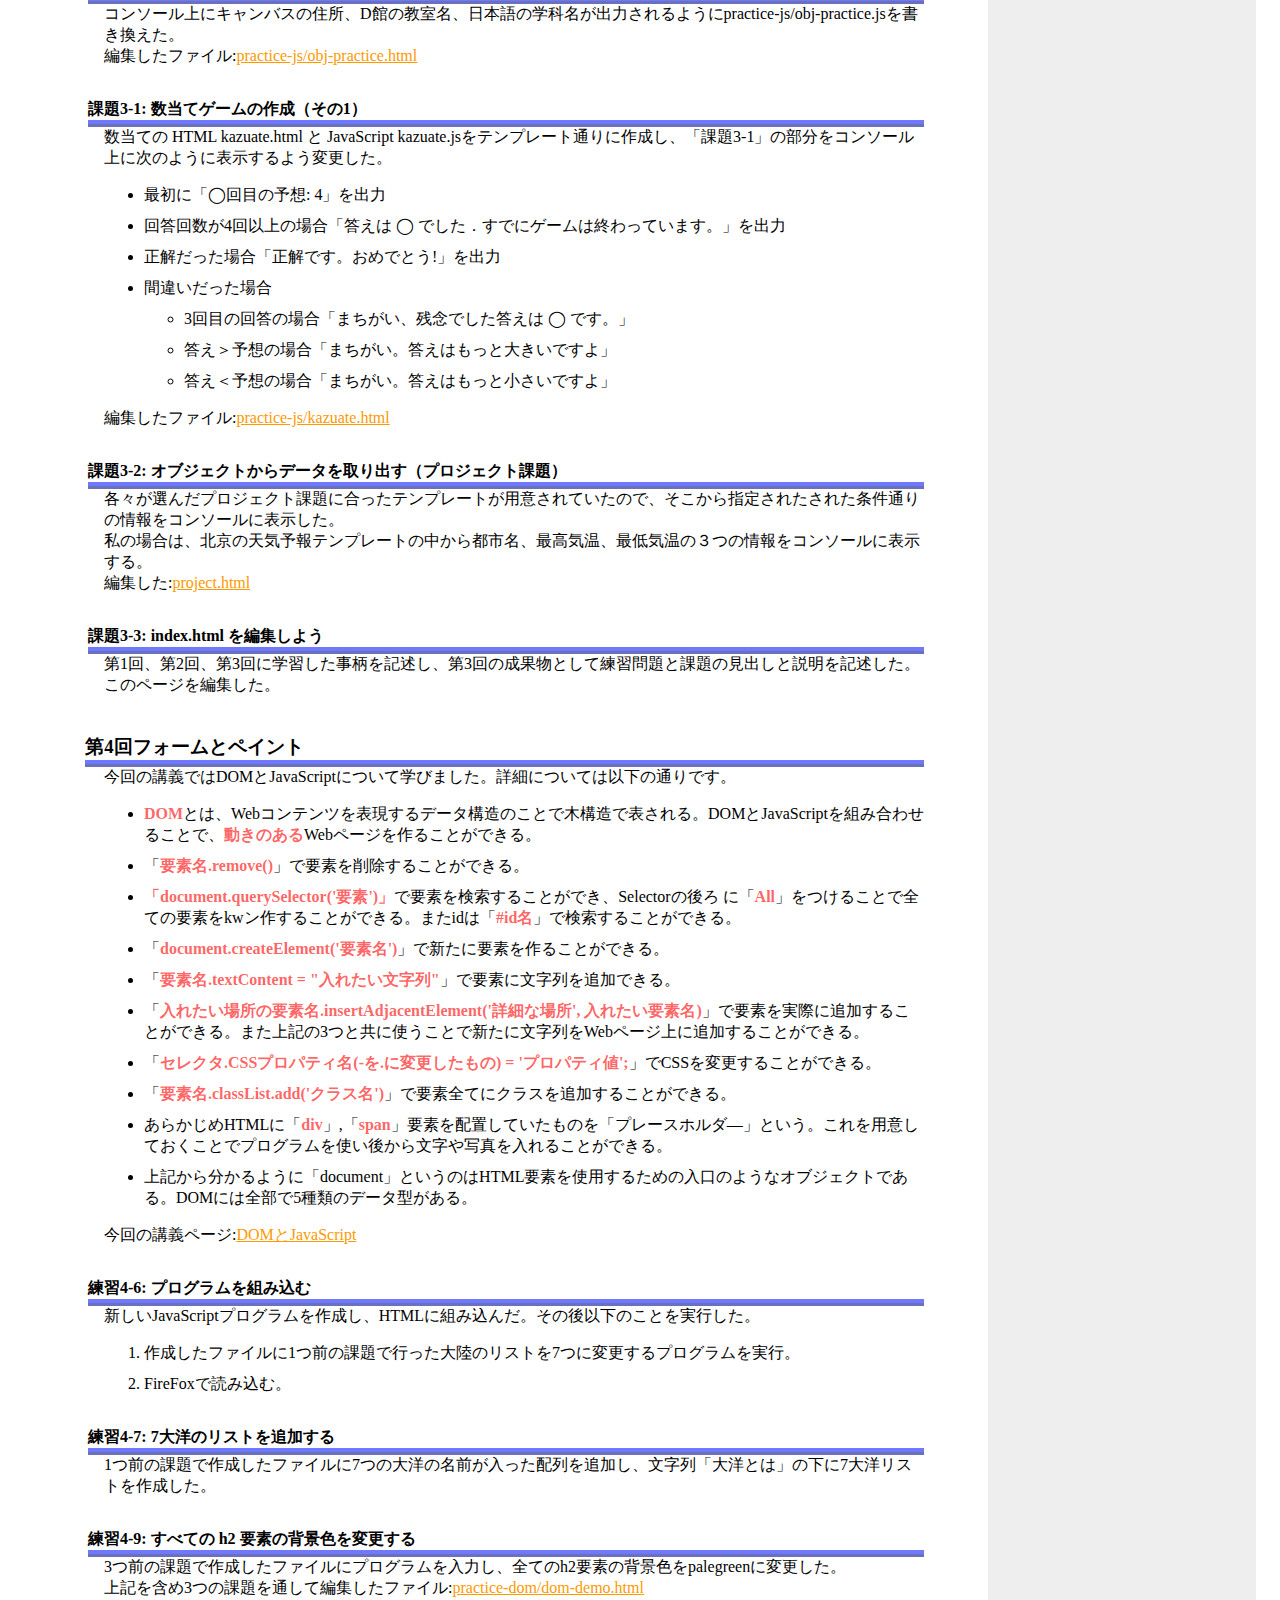
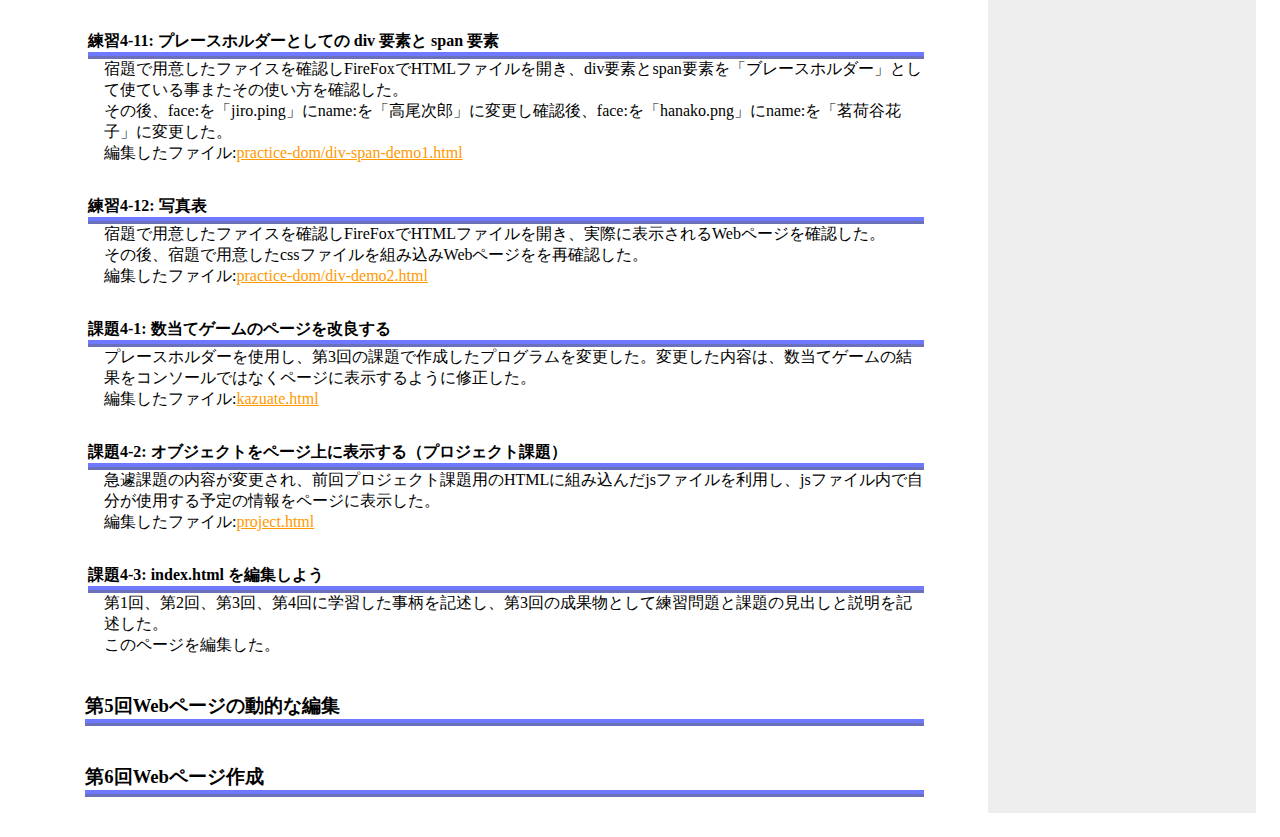
==== commit 55c71efe: "第4回宿題" ====
--- a/index.html
+++ b/index.html
@@ -144,17 +144,79 @@
             
 
             <h3>第4回フォームとペイント</h3>
+            <P>今回の講義ではDOMとJavaScriptについて学びました。詳細については以下の通りです。</P>
+            <ul>
+                <li><strong>DOM</strong>とは、Webコンテンツを表現するデータ構造のことで木構造で表される。DOMとJavaScriptを組み合わせることで、<strong>動きのある</strong>Webページを作ることができる。</li>
+                <li>「<strong>要素名.remove()</strong>」で要素を削除することができる。</li>
+                <li><strong>「document.querySelector('要素')」</strong>で要素を検索することができ、Selectorの後ろ   に「<strong>All</strong>」をつけることで全ての要素をkwン作することができる。またidは「<strong>#id名</strong>」で検索することができる。</li>
+                <li>「<strong>document.createElement('要素名')</strong>」で新たに要素を作ることができる。</li>
+                <li>「<strong>要素名.textContent = "入れたい文字列"</strong>」で要素に文字列を追加できる。</li>
+                <li>「<strong>入れたい場所の要素名.insertAdjacentElement('詳細な場所', 入れたい要素名)</strong>」で要素を実際に追加することができる。また上記の3つと共に使うことで新たに文字列をWebページ上に追加することができる。</li>
+                <li>「<strong>セレクタ.CSSプロパティ名(-を.に変更したもの) = 'プロパティ値';</strong>」でCSSを変更することができる。</li>
+                <li>「<strong>要素名.classList.add('クラス名')</strong>」で要素全てにクラスを追加することができる。</li>
+                <li>あらかじめHTMLに「<strong>div</strong>」,「<strong>span</strong>」要素を配置していたものを「<strog>プレースホルダ―</strog>」という。これを用意しておくことでプログラムを使い後から文字や写真を入れることができる。</li>
+                <li>上記から分かるように「document」というのはHTML要素を使用するための入口のようなオブジェクトである。DOMには全部で5種類のデータ型がある。</li>
+
+            </ul>
+            <p>今回の講義ページ:<a href="https://www.nishita-lab.org/web-contents/text/4dom/4_1dom-intro.html" terget="_blank">DOMとJavaScript</a></p>
+            <h4>練習4-6: プログラムを組み込む</h4>
+            <p>新しいJavaScriptプログラムを作成し、HTMLに組み込んだ。その後以下のことを実行した。</p>
+            <ol>
+                <li>作成したファイルに1つ前の課題で行った大陸のリストを7つに変更するプログラムを実行。</li>
+                <li>FireFoxで読み込む。</li>
+            </ol>
+
+            <h4>練習4-7: 7大洋のリストを追加する</h4>
+            <p>1つ前の課題で作成したファイルに7つの大洋の名前が入った配列を追加し、文字列「大洋とは」の下に7大洋リストを作成した。</p>
+
+            <h4>練習4-9: すべての h2 要素の背景色を変更する</h4>
+            <p>3つ前の課題で作成したファイルにプログラムを入力し、全てのh2要素の背景色をpalegreenに変更した。</p>
+            <p>上記を含め3つの課題を通して編集したファイル:<a href="practice-dom/dom-demo.html" terget="_blank">practice-dom/dom-demo.html</a></p>
+            
+            <h4>練習4-11: プレースホルダーとしての div 要素と span 要素</h4>
+            <p>宿題で用意したファイスを確認しFireFoxでHTMLファイルを開き、div要素とspan要素を「ブレースホルダー」として使ている事またその使い方を確認した。</p>
+            <p>その後、face:を「jiro.ping」にname:を「高尾次郎」に変更し確認後、face:を「hanako.png」にname:を「茗荷谷花子」に変更した。</p>
+            <p>編集したファイル:<a href="practice-dom/div-span-demo1.html" terget="_blank">practice-dom/div-span-demo1.html</a></p>
+
+            <h4>練習4-12: 写真表</h4>
+            <p>宿題で用意したファイスを確認しFireFoxでHTMLファイルを開き、実際に表示されるWebページを確認した。</p>
+            <p>その後、宿題で用意したcssファイルを組み込みWebページをを再確認した。</p>
+            <p>編集したファイル:<a href="practice-dom/div-demo2.html" terget="_blank">practice-dom/div-demo2.html</a></p>
+
+            <h4>課題4-1: 数当てゲームのページを改良する</h4>
+            <p>プレースホルダーを使用し、第3回の課題で作成したプログラムを変更した。変更した内容は、数当てゲームの結果をコンソールではなくページに表示するように修正した。</p>
+            <p>編集したファイル:<a href="kazuate.html" terget="_bulank">kazuate.html</a></p>
+
+            <h4>課題4-2: オブジェクトをページ上に表示する（プロジェクト課題）</h4>
+            <p>急遽課題の内容が変更され、前回プロジェクト課題用のHTMLに組み込んだjsファイルを利用し、jsファイル内で自分が使用する予定の情報をページに表示した。</p>
+            <p>編集したファイル:<a href="project.html" terget="_blank">project.html</a></p>
+
+            <h4>課題4-3: index.html を編集しよう</h4>
+            <p>第1回、第2回、第3回、第4回に学習した事柄を記述し、第3回の成果物として練習問題と課題の見出しと説明を記述した。</p>
+            <p>このページを編集した。</p>
+
             <h3>第5回Webページの動的な編集</h3>
             <h3>第6回Webページ作成</h3>
         </main>
         </div>
 
         <div class="sub">
-            <h3 class="special">これまでの講義を通して編集したファイル</h3>
-            <ul>
+            <h3 class="special">講義の奇跡</h3>
+            
+            <h4 class="special">これまでの講義ページ</h4>
+            <ul>
+                <li>第1回:<a href="https://www.nishita-lab.org/web-contents/text/1html/1_1intro.html" target="_blank">WWWとHTML</a></li>
+                <li>第2回:<a href="https://www.nishita-lab.org/web-contents/text/2css/2_1css-intro.html" target="_blank">CSSによるWebページの装飾</a>:</li>
+                <li>第3回:<a href="https://www.nishita-lab.org/web-contents/text/4dom/4_1dom-intro.html" terget="_blank">DOMとJavaScript</a></li>
+                <li>第4回:<a href="https://www.nishita-lab.org/web-contents/text/4dom/4_1dom-intro.html" terget="_blank">DOMとJavaScript</a></li>
+            </ul>
+
+            <h4 class="special">これまでの講義を通して編集したファイル</h4>
+            <ul>
+                <p>プロジェクト課題:<a href="project.html" terget="_blank">project.html</a></p>
                 <li>第1回</li>
                 <ul>
-                    <li><a href="project.html" / title="プロジェクト課題" / target="_blank">project.html</a></li>
+                    
                     <li><a href="practice/text-start.html" / title="text-start" / target="_blank">practice/text-start.html</a></li>
                     <li><a href="practice/index.html" / title="index" / target="_blank">practice/index.html</a></li>
                     <li><a href="practice/debug-example.html" / title="debug-example" / target="_blank">practice/debug-example.html</a></li>
@@ -162,7 +224,20 @@
                 <li>第2回</li>
                 <ul>
                     <li><a href="practice-css/index.html" target="_blank">practice-css/index.html</a></li>
-                    <li><a href="project.html" / title="プロジェクト課題" / target="_blank">project.html</a></li>
+                    
+                </ul>
+                <li>第3回</li>
+                <ul>
+                    <li><a href="practice-js/jsintro.html" terget="_blank">practice-js/jsintro.html</a></li>
+                    <li><a href="practice-js/obj-practice.html" terget="_blank">practice-js/obj-practice.html</a></li>
+                    <li><a href="practice-js\kazuate.html" teraget="_blank">practice-js/kazuate.html</a></li>
+                </ul>
+                <li>第4回</li>
+                <ul>
+                    <li><a href="practice-dom/dom-demo.html" terget="_blank">practice-dom/dom-demo.html</a></li>
+                    <li><a href="practice-dom/div-span-demo1.html" terget="_blank">practice-dom/div-span-demo1.html</a></li>
+                    <li><a href="practice-dom/div-demo2.html" terget="_blank">practice-dom/div-demo2.html</a></li>
+                    <li><a href="kazuate.html" terget="_bulank">kazuate.html</a></li>
                 </ul>
             </ul>
         </div>
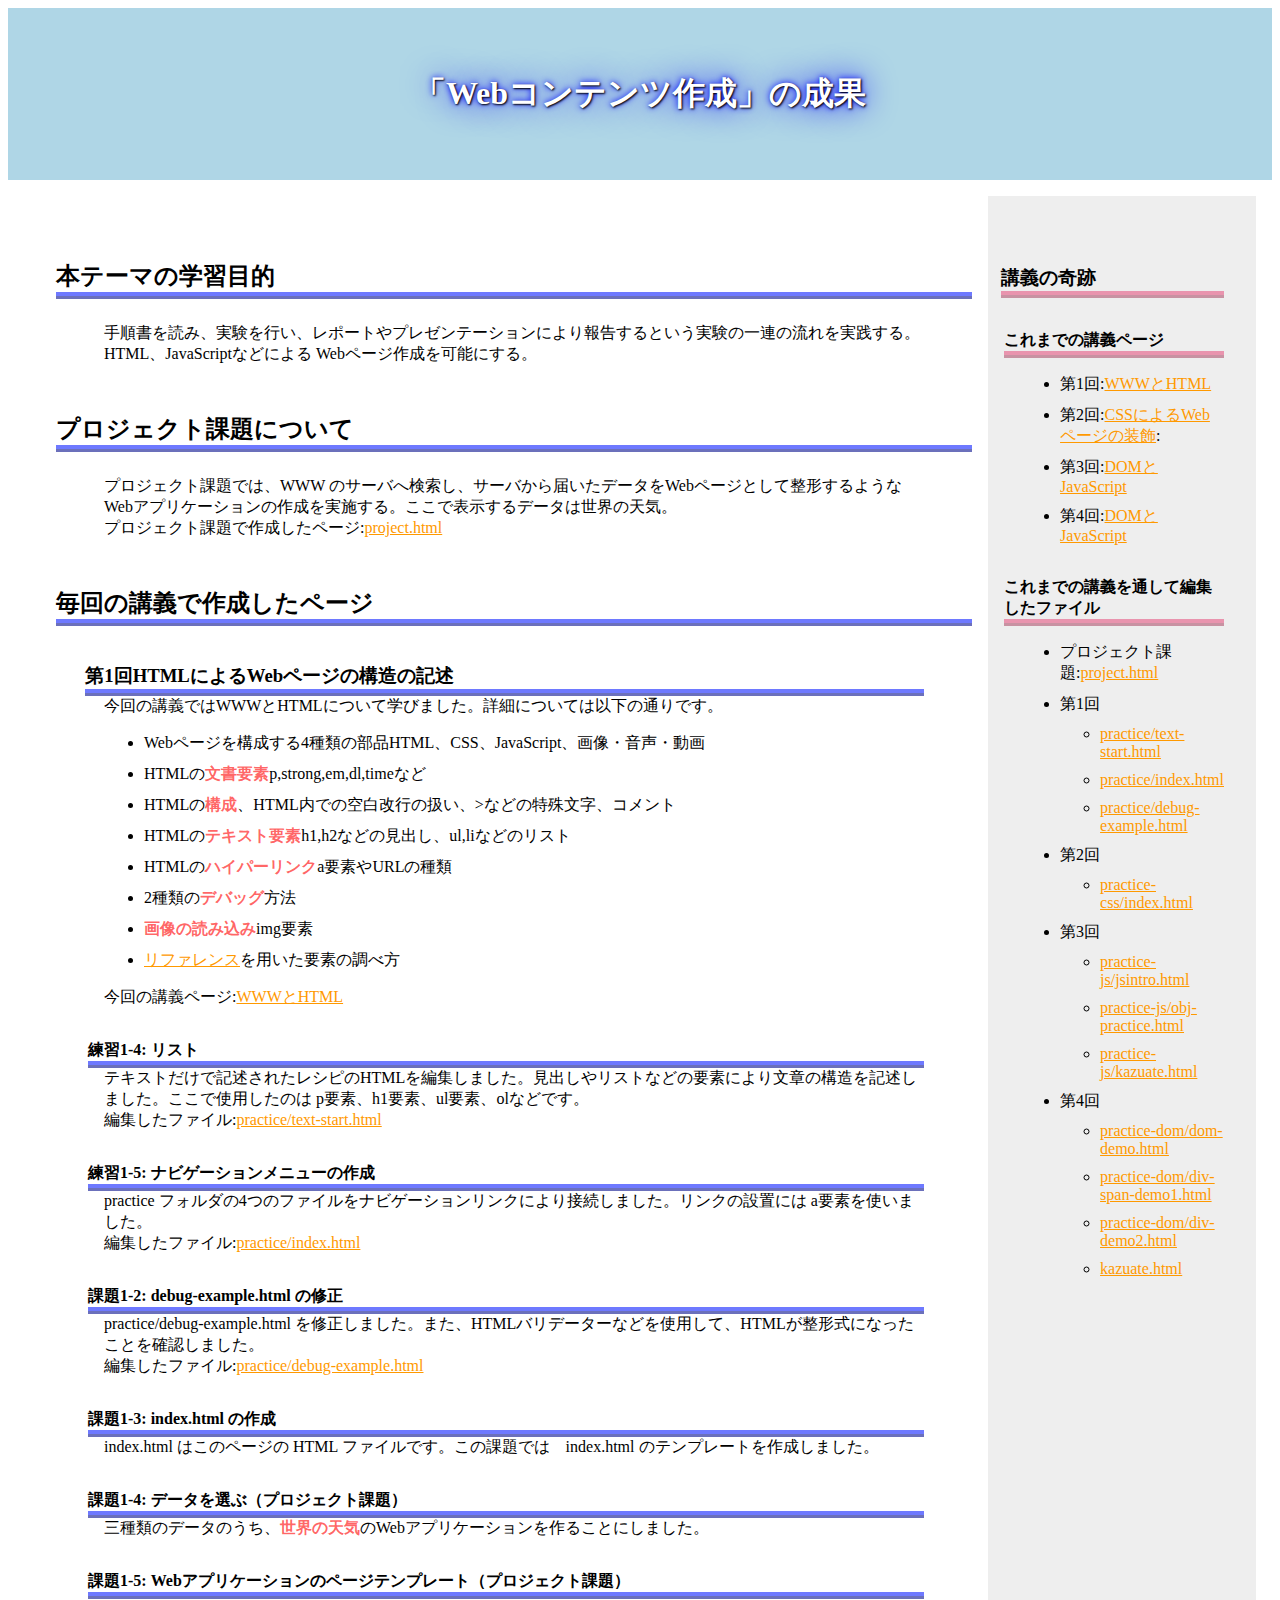
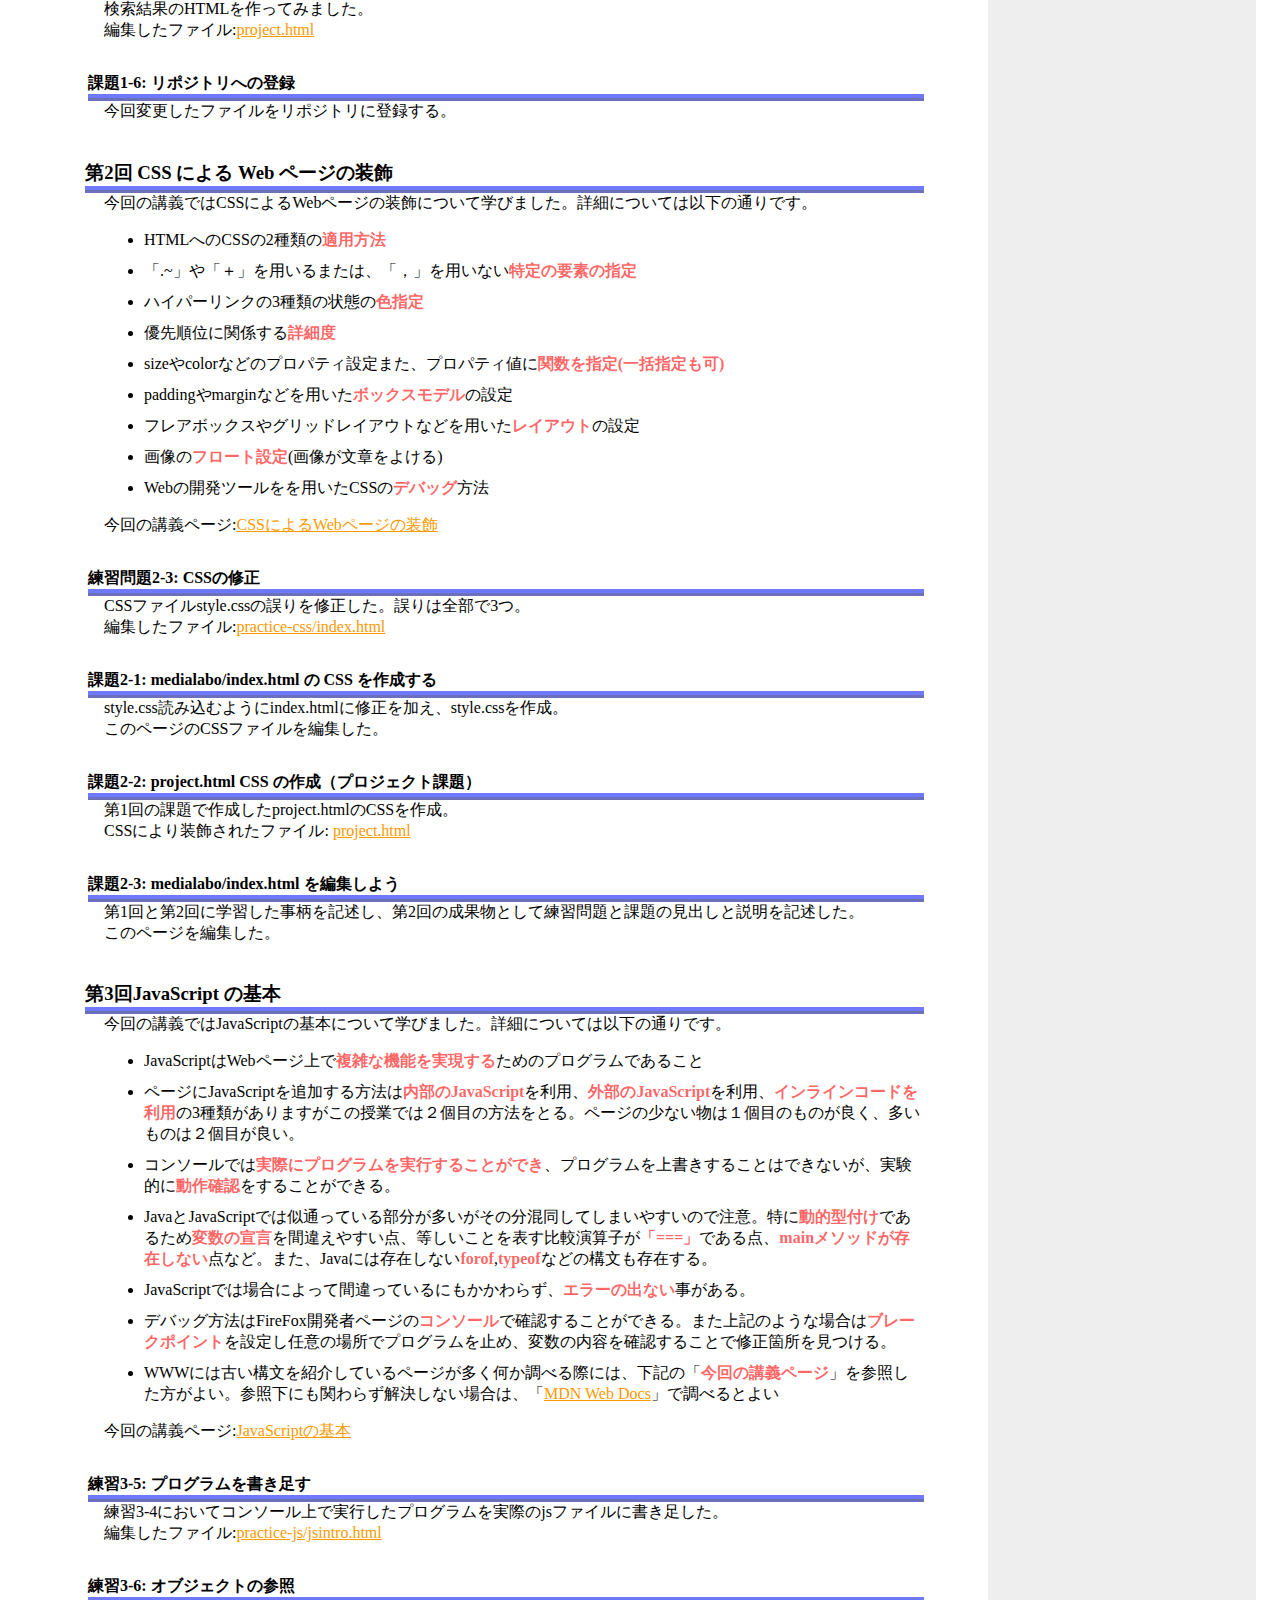
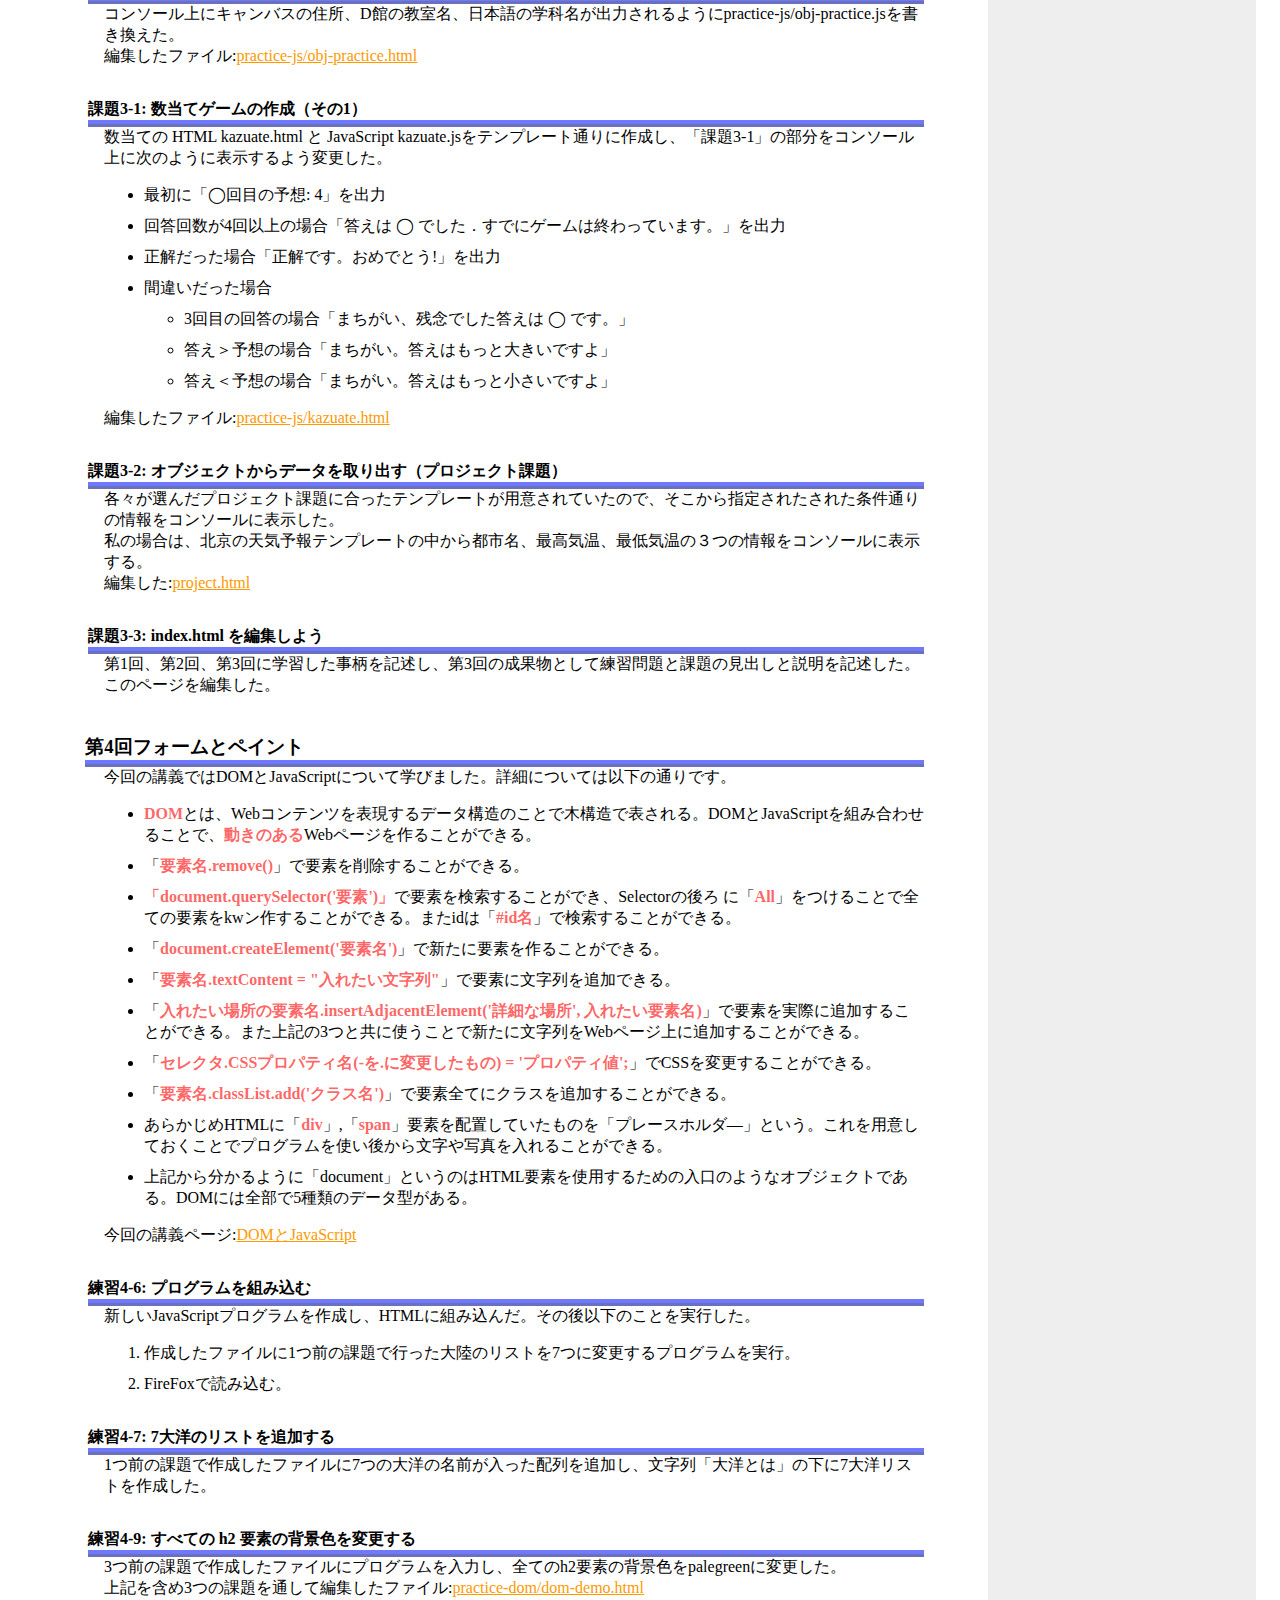
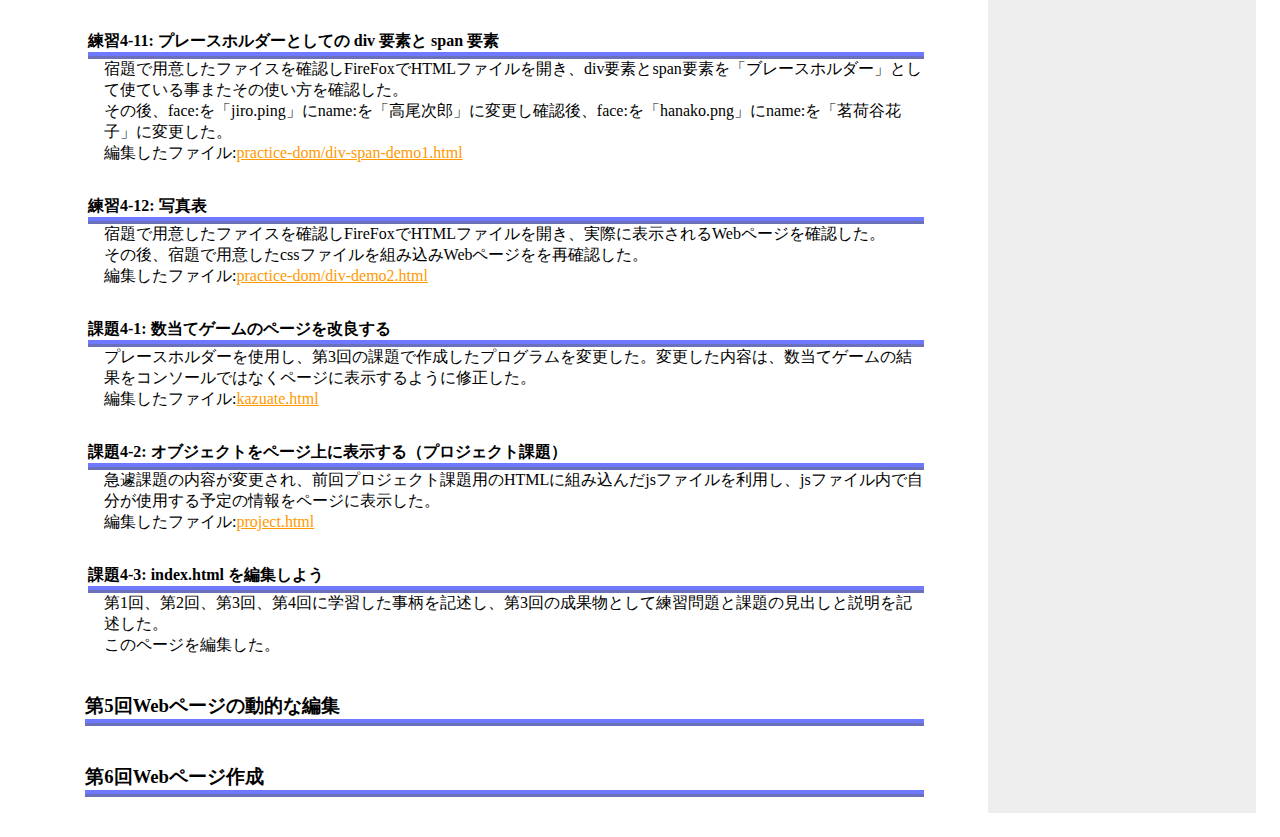
==== commit 609b49fc: "kadai 4" ====
--- a/index.html
+++ b/index.html
@@ -213,7 +213,9 @@
 
             <h4 class="special">これまでの講義を通して編集したファイル</h4>
             <ul>
-                <p>プロジェクト課題:<a href="project.html" terget="_blank">project.html</a></p>
+                <li>
+                    <p>プロジェクト課題:<a href="project.html" terget="_blank">project.html</a></p>
+                </li>
                 <li>第1回</li>
                 <ul>
                     
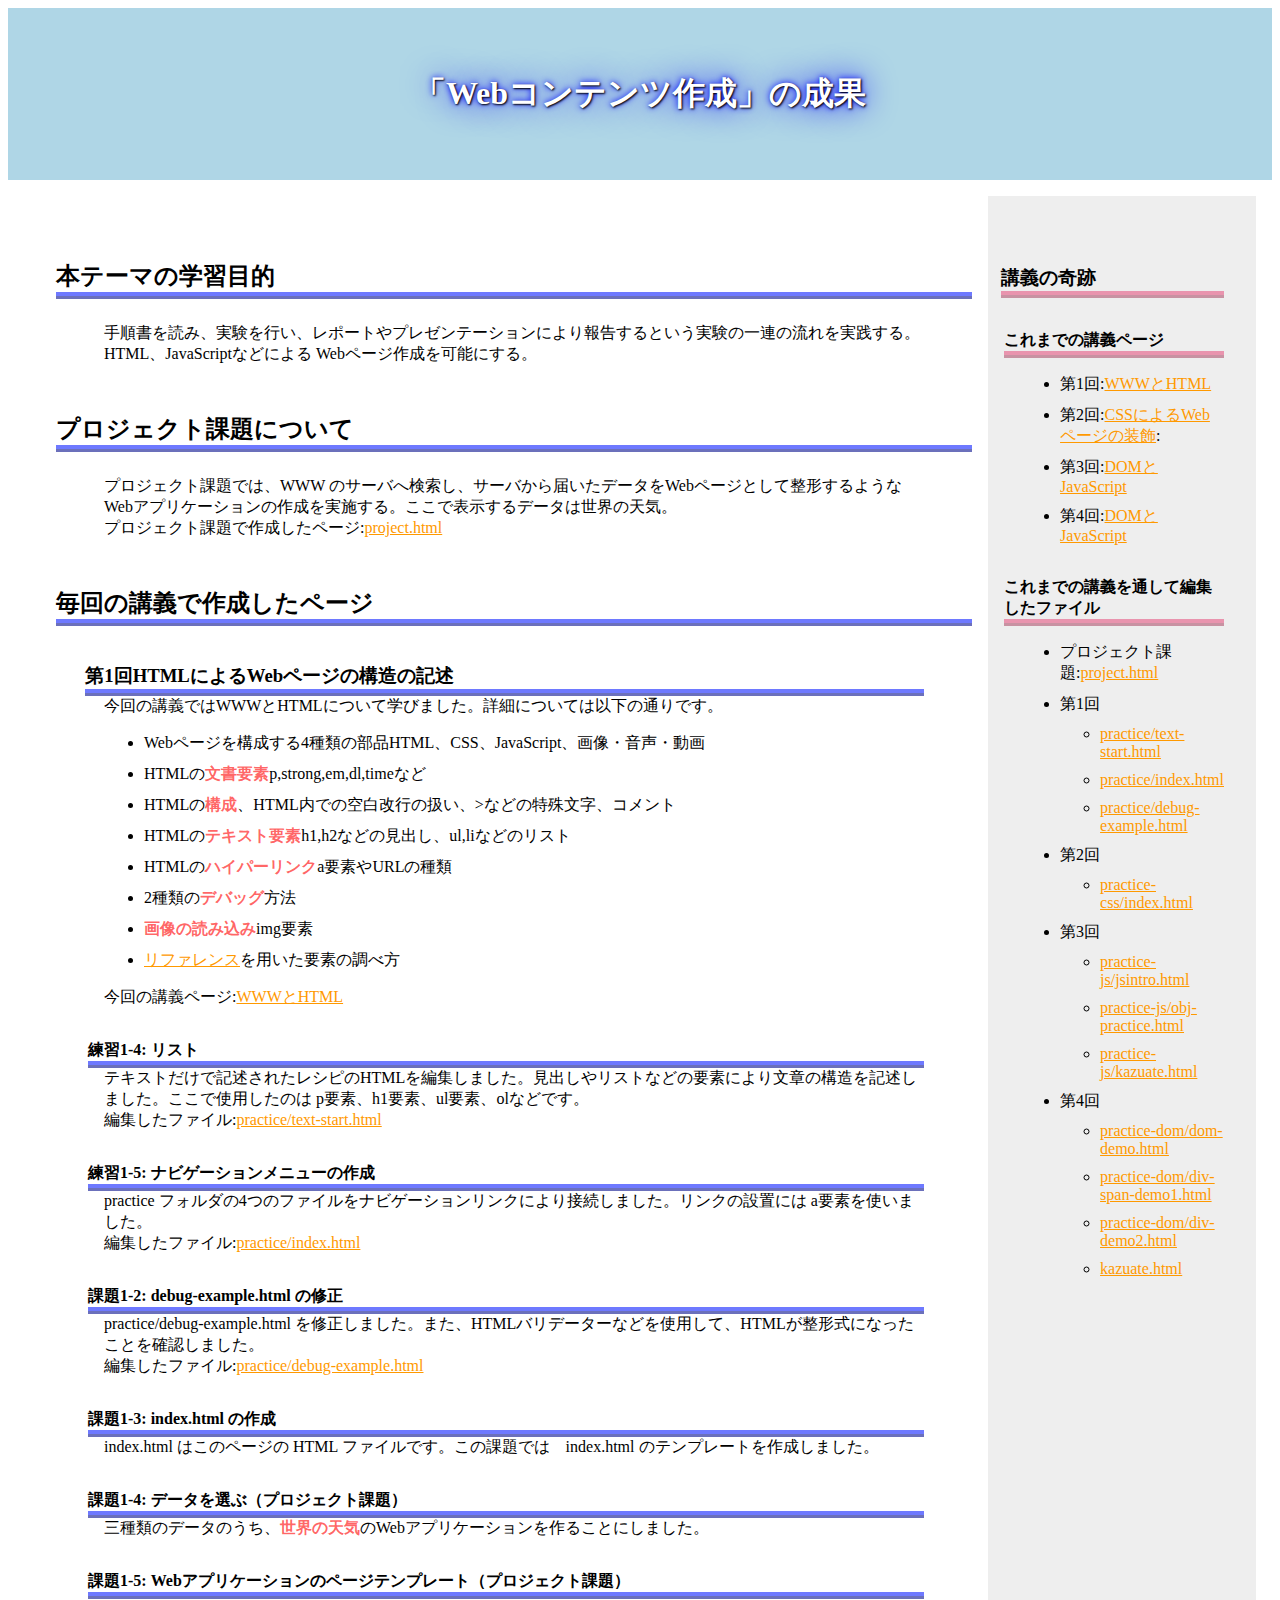
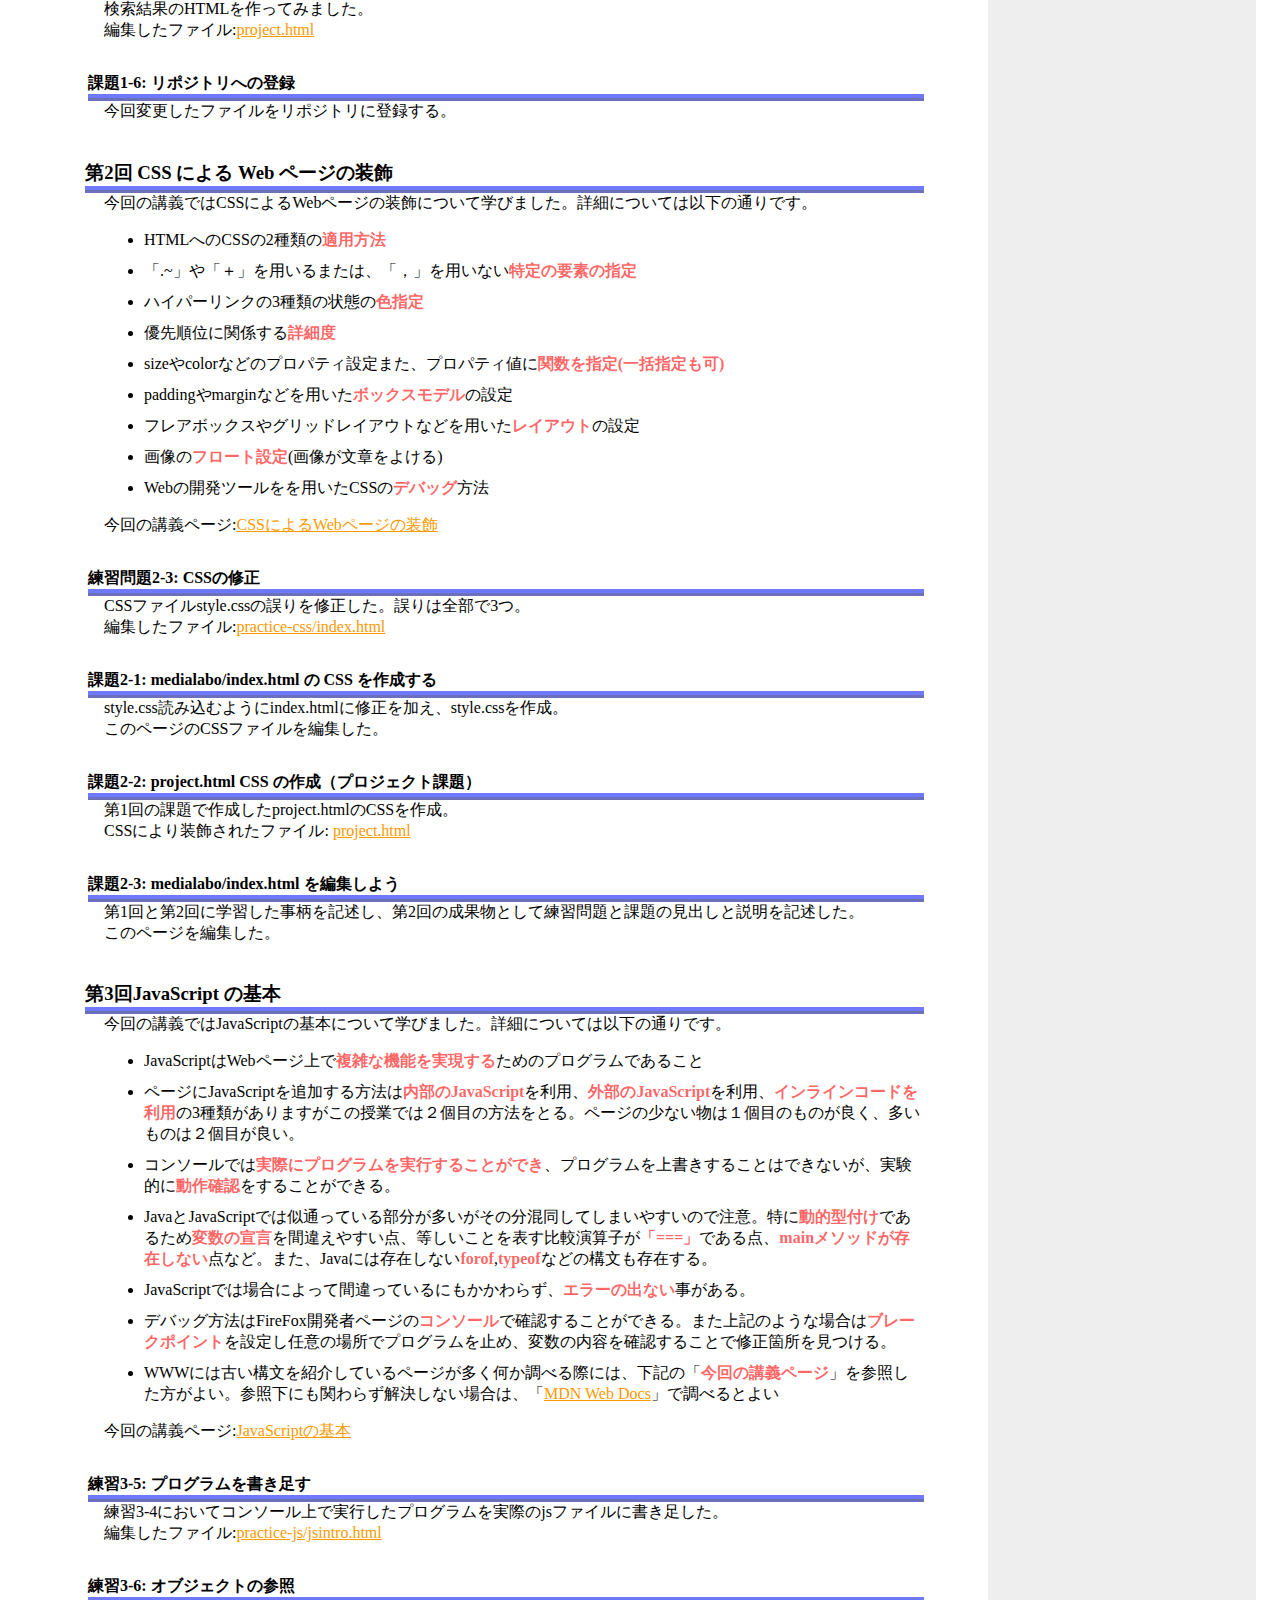
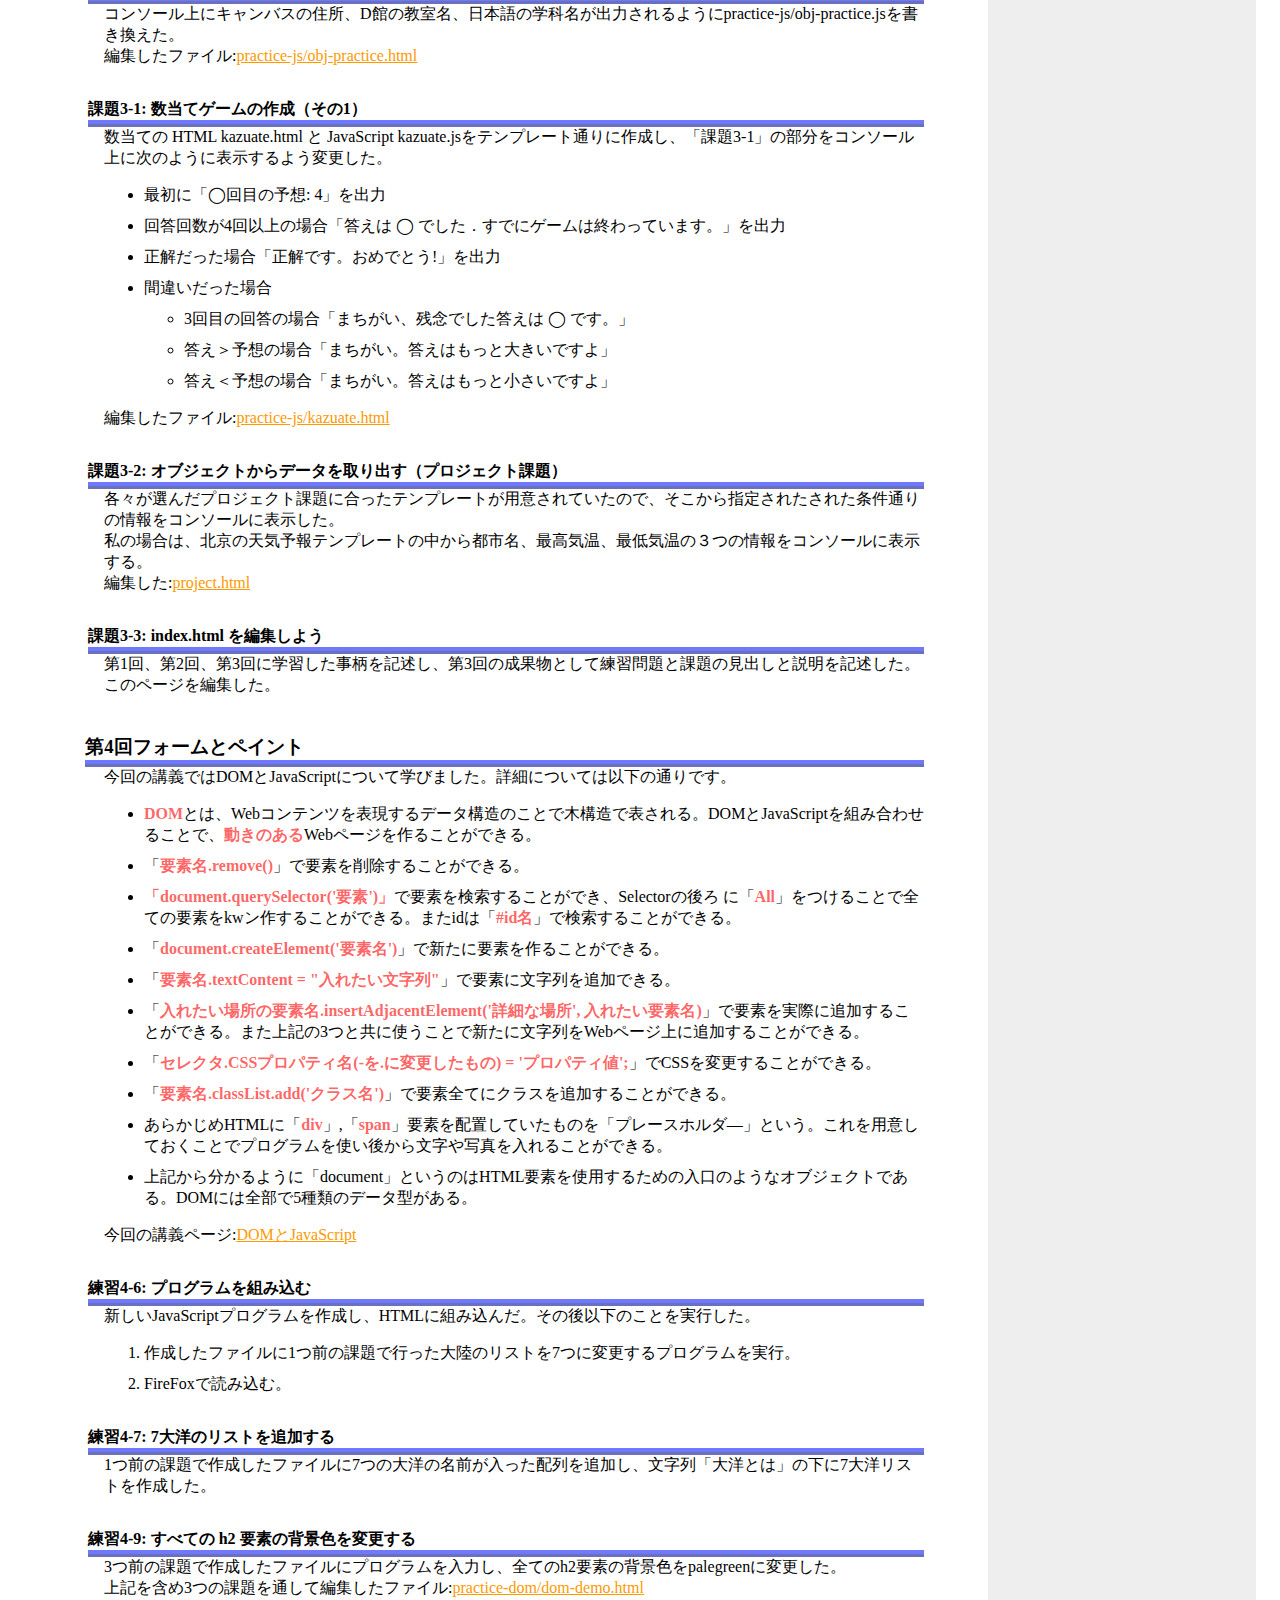
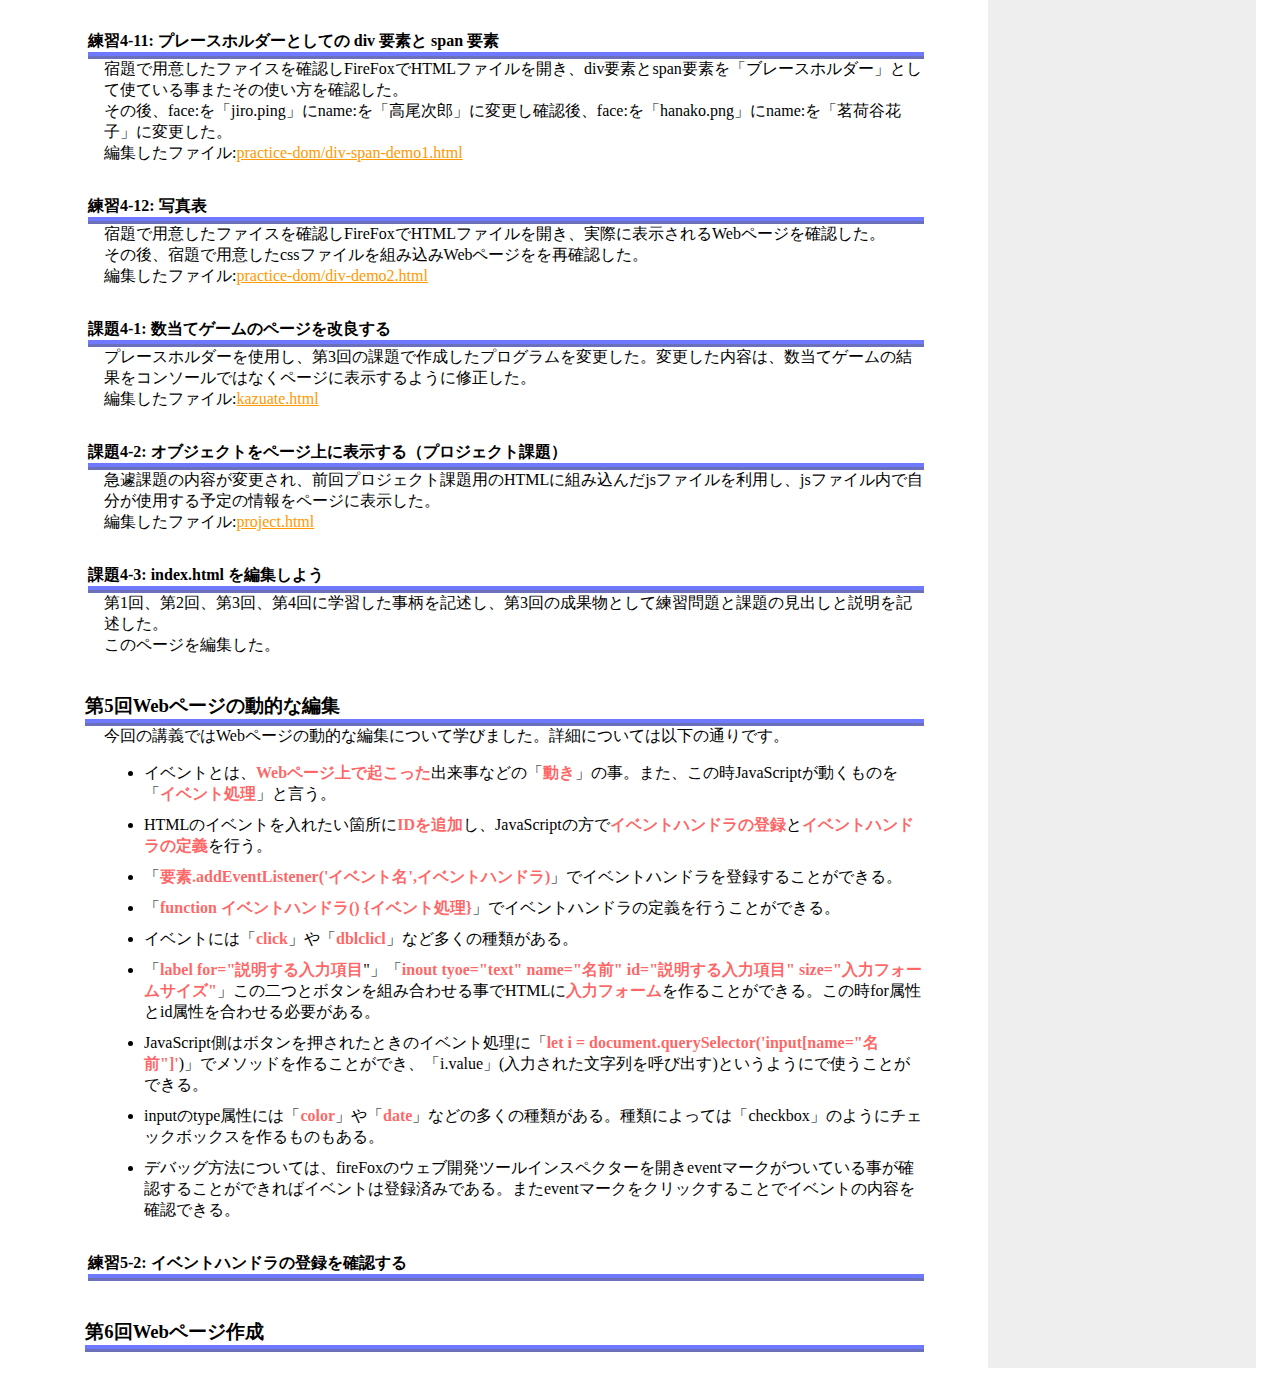
==== commit 80e64d64: "第5回課題" ====
--- a/index.html
+++ b/index.html
@@ -196,6 +196,21 @@
             <p>このページを編集した。</p>
 
             <h3>第5回Webページの動的な編集</h3>
+            <p>今回の講義ではWebページの動的な編集について学びました。詳細については以下の通りです。</p>
+            <ul>
+                <li>イベントとは、<strong>Webページ上で起こった</strong>出来事などの「<strong>動き</strong>」の事。また、この時JavaScriptが動くものを「<strong>イベント処理</strong>」と言う。</li>
+                <li>HTMLのイベントを入れたい箇所に<strong>IDを追加</strong>し、JavaScriptの方で<strong>イベントハンドラの登録</strong>と<strong>イベントハンドラの定義</strong>を行う。</li>
+                <li>「<strong>要素.addEventListener('イベント名',イベントハンドラ)</strong>」でイベントハンドラを登録することができる。</li>
+                <li>「<strong>function イベントハンドラ() {イベント処理}</strong>」でイベントハンドラの定義を行うことができる。</li>
+                <li>イベントには「<strong>click</strong>」や「<strong>dblclicl</strong>」など多くの種類がある。</li>
+                <li>「<strong>label  for="説明する入力項目</strong>"」「<strong>inout tyoe="text" name="名前" id="説明する入力項目" size="入力フォームサイズ"</strong>」この二つとボタンを組み合わせる事でHTMLに<strong>入力フォーム</strong>を作ることができる。この時for属性とid属性を合わせる必要がある。</li>
+                <li>JavaScript側はボタンを押されたときのイベント処理に「<strong>let i = document.querySelector('input[name="名前"]'</strong>)」でメソッドを作ることができ、「i.value」(入力された文字列を呼び出す)というようにで使うことができる。</li>
+                <li>inputのtype属性には「<strong>color</strong>」や「<strong>date</strong>」などの多くの種類がある。種類によっては「checkbox」のようにチェックボックスを作るものもある。</li>
+                <li>デバッグ方法については、fireFoxのウェブ開発ツールインスペクターを開きeventマークがついている事が確認することができればイベントは登録済みである。またeventマークをクリックすることでイベントの内容を確認できる。</li>
+            </ul>
+
+            <h4>練習5-2: イベントハンドラの登録を確認する </h4>
+            <p></p>
             <h3>第6回Webページ作成</h3>
         </main>
         </div>
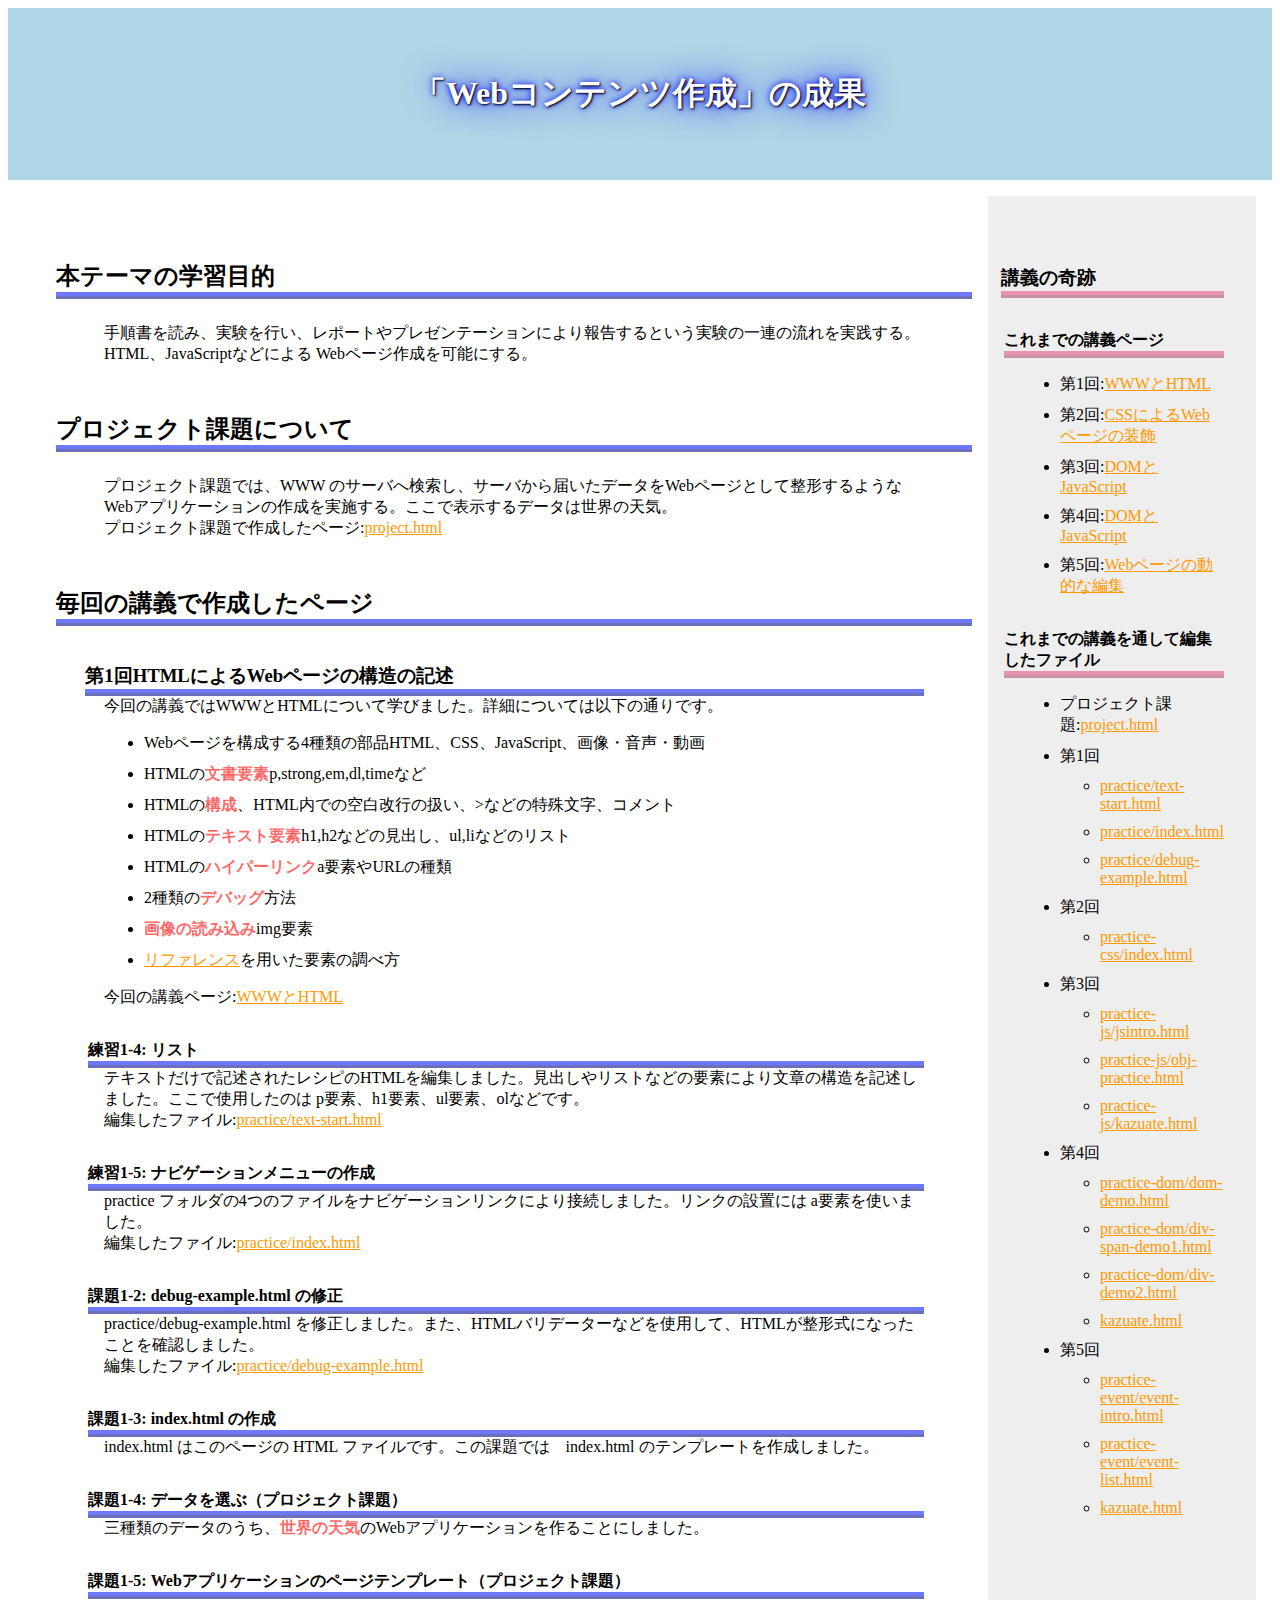
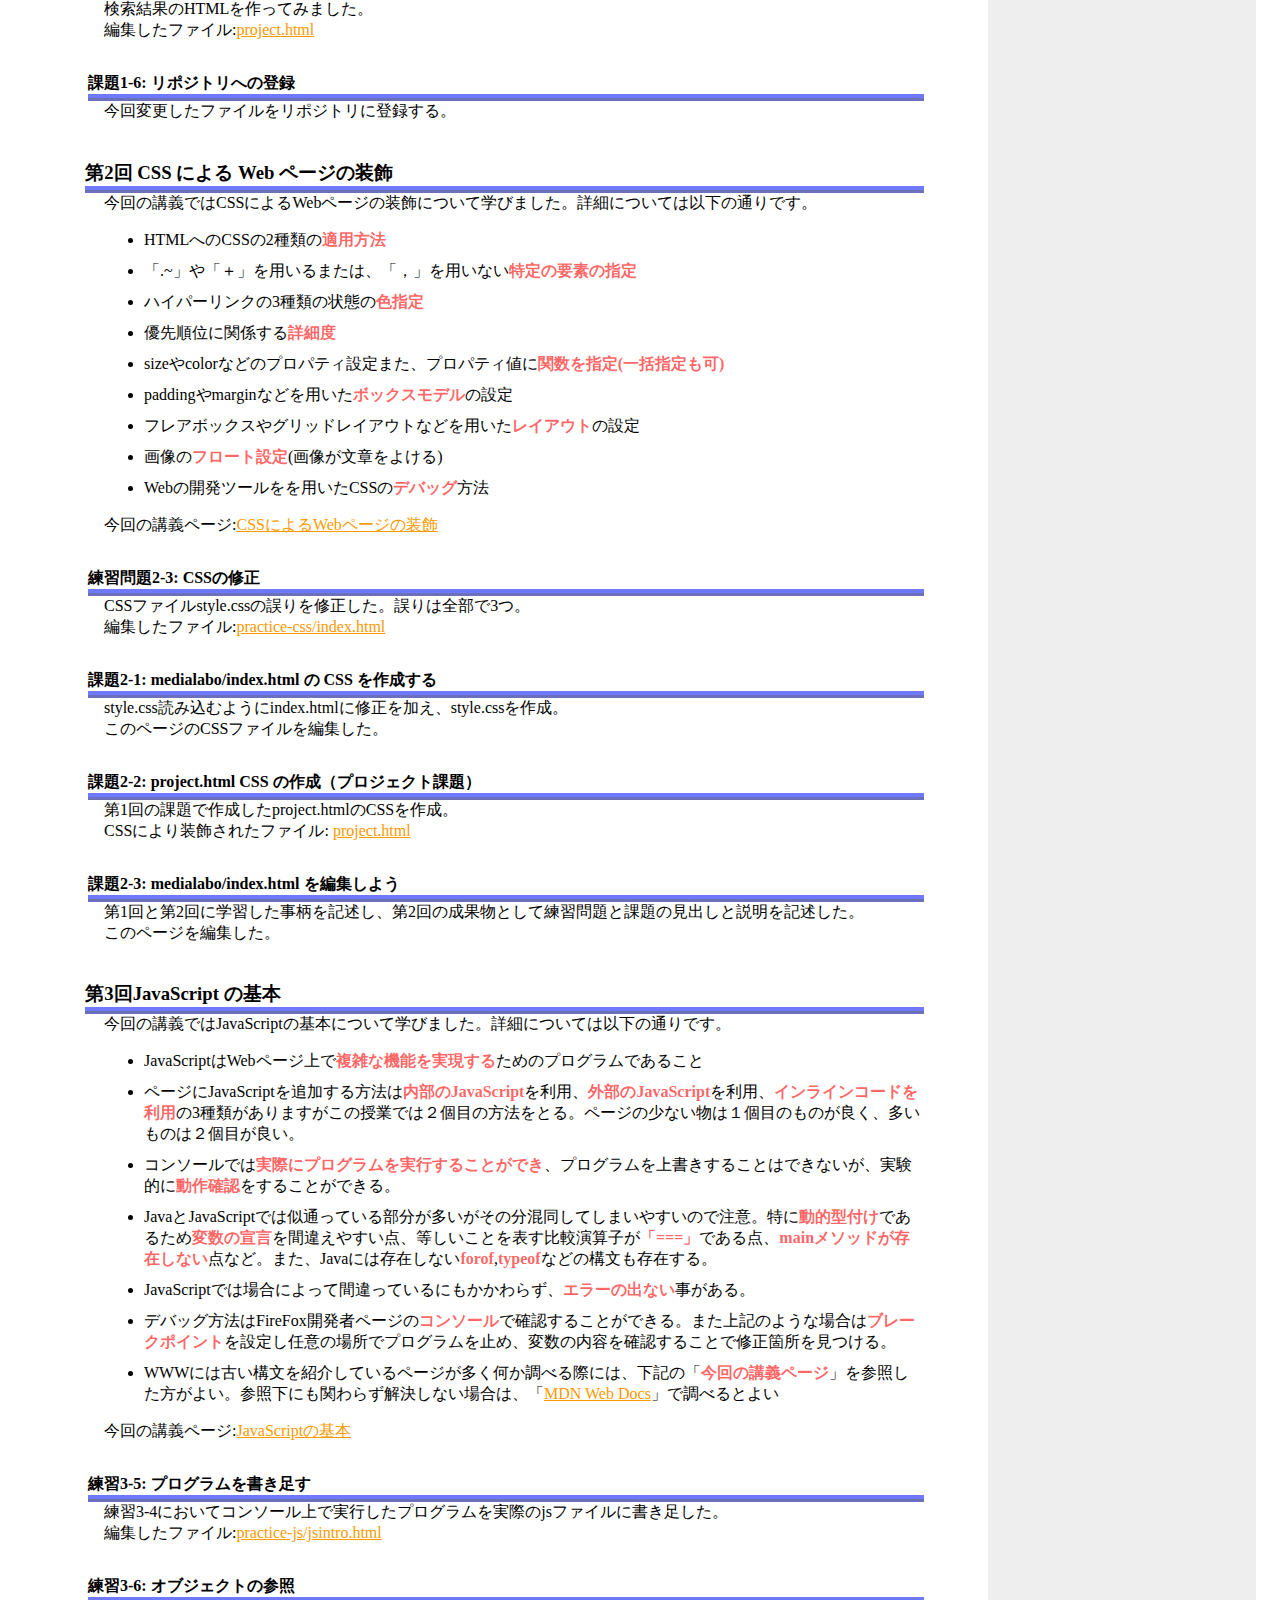
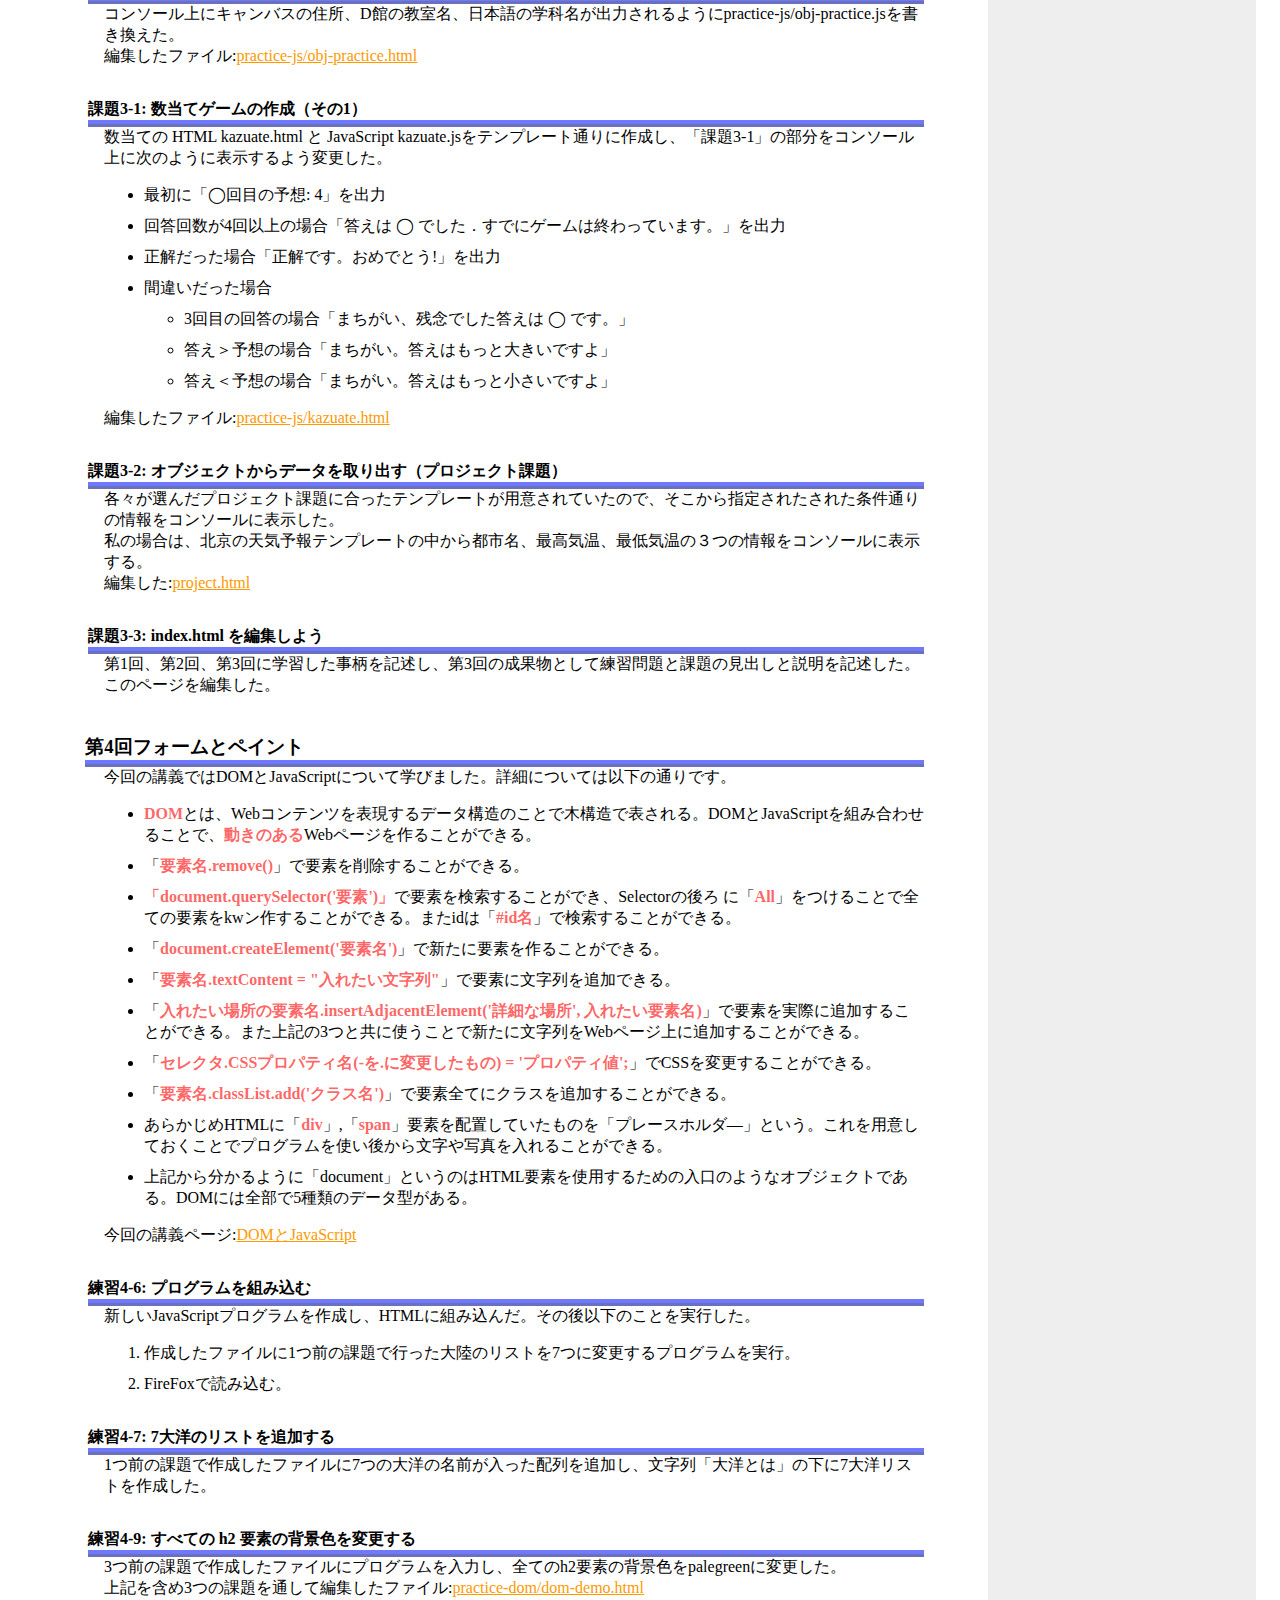
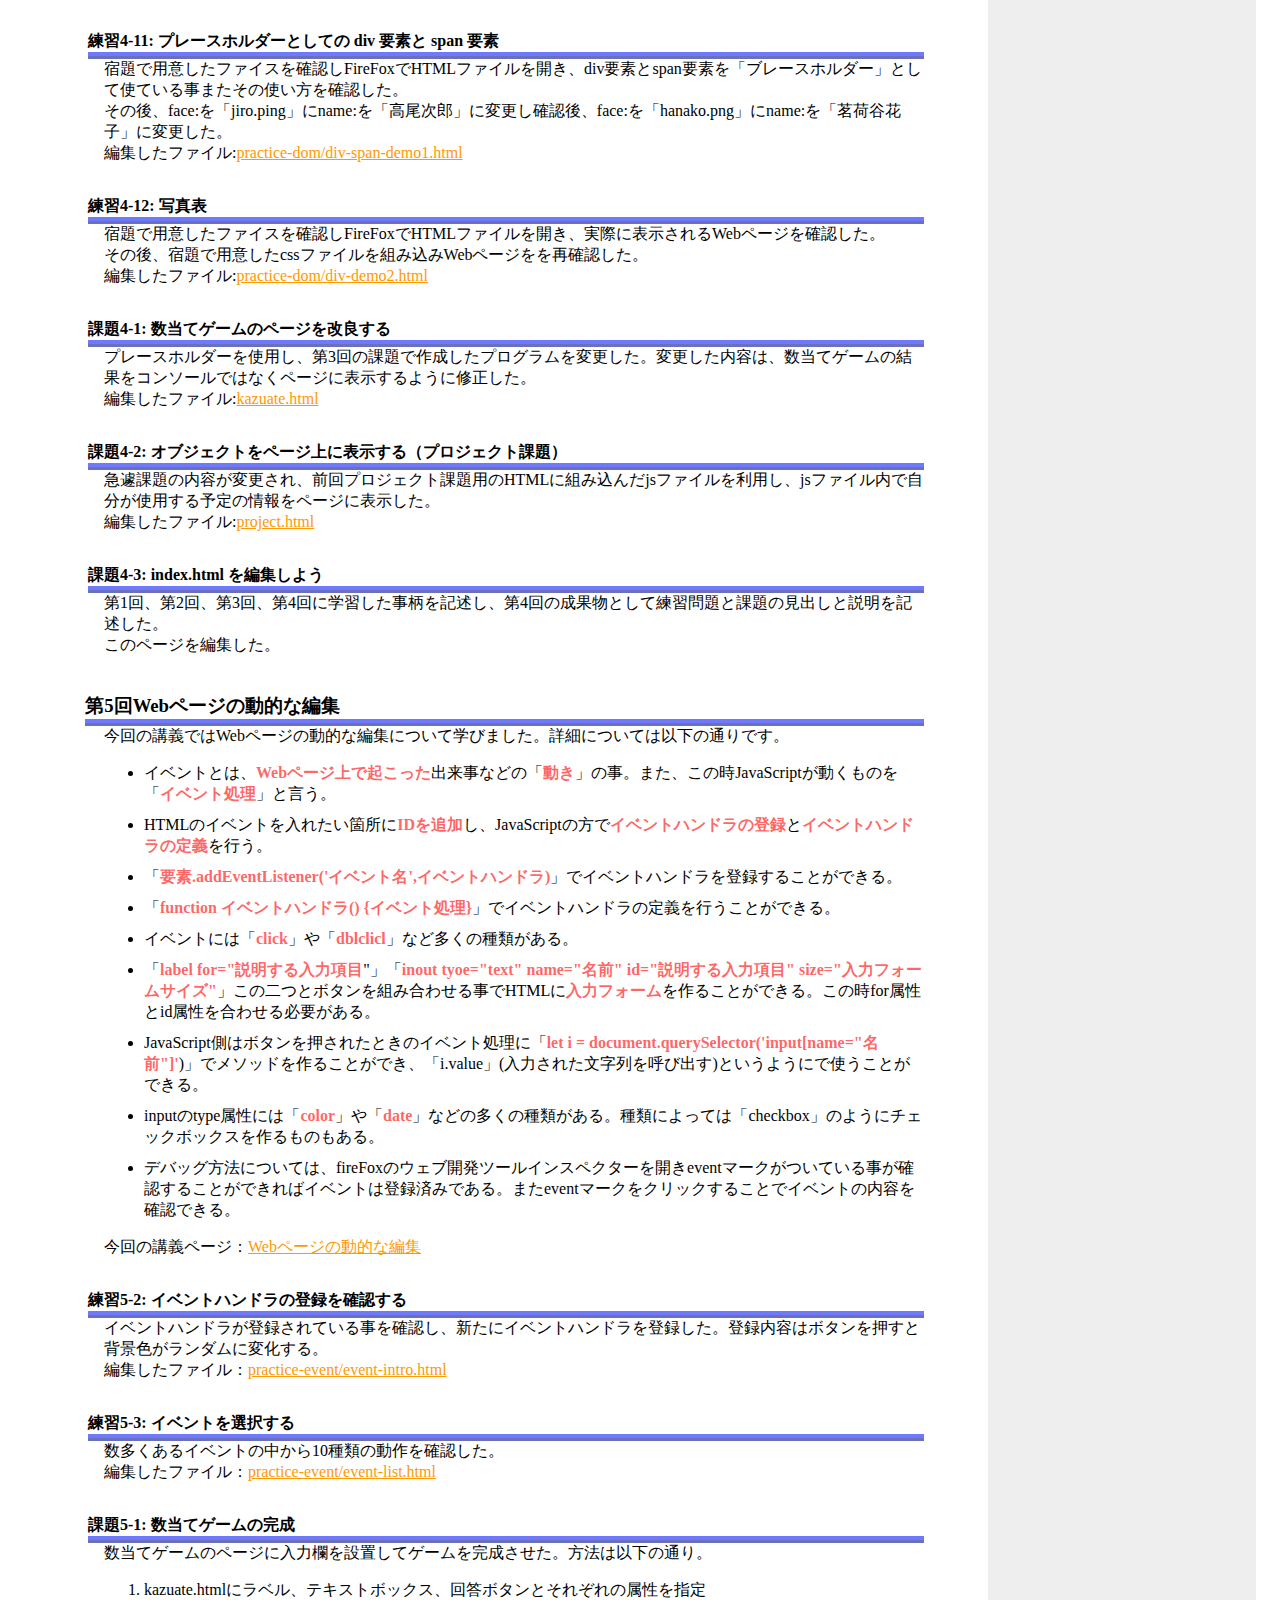
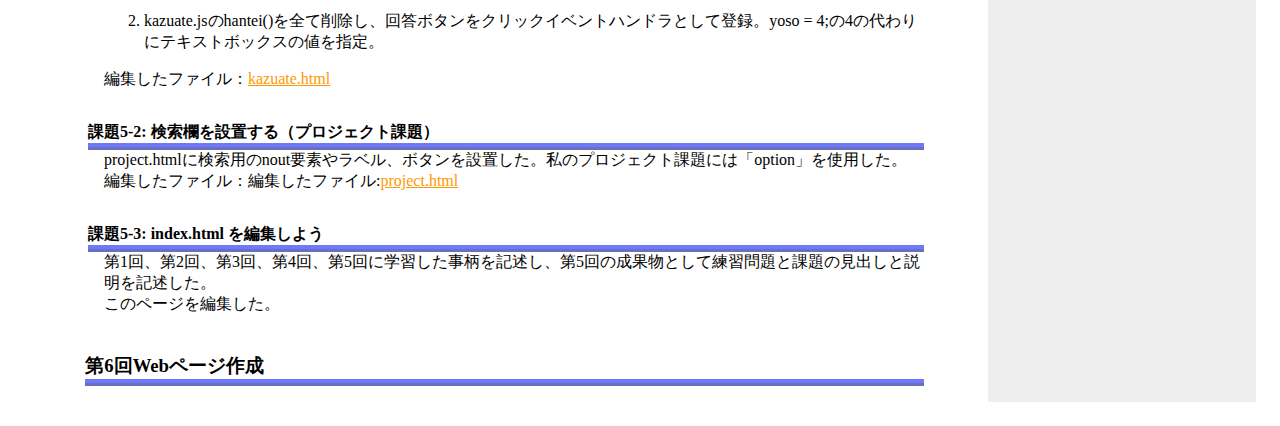
==== commit 6545e076: "第5回課題" ====
--- a/index.html
+++ b/index.html
@@ -108,15 +108,15 @@
                 <li>デバッグ方法はFireFox開発者ページの<strong>コンソール</strong>で確認することができる。また上記のような場合は<strong>ブレークポイント</strong>を設定し任意の場所でプログラムを止め、変数の内容を確認することで修正箇所を見つける。</li>
                 <li>WWWには古い構文を紹介しているページが多く何か調べる際には、下記の「<strong>今回の講義ページ</strong>」を参照した方がよい。参照下にも関わらず解決しない場合は、「<a href="https://developer.mozilla.org/ja/docs/Learn/JavaScript/First_steps" terget="_blank">MDN Web Docs</a>」で調べるとよい</li>
             </ul>
-            <p>今回の講義ページ:<a href="https://www.nishita-lab.org/web-contents/text/3javascript/3_1js-intro.html" terget="_blank">JavaScriptの基本</a></p>
+            <p>今回の講義ページ:<a href="https://www.nishita-lab.org/web-contents/text/3javascript/3_1js-intro.html" target="_blank">JavaScriptの基本</a></p>
 
             <h4>練習3-5: プログラムを書き足す</h4>
             <p>練習3-4においてコンソール上で実行したプログラムを実際のjsファイルに書き足した。</p>
-            <p>編集したファイル:<a href="practice-js/jsintro.html" terget="_blank">practice-js/jsintro.html</a></p>
+            <p>編集したファイル:<a href="practice-js/jsintro.html" target="_blank">practice-js/jsintro.html</a></p>
 
             <h4>練習3-6: オブジェクトの参照</h4>
             <p>コンソール上にキャンバスの住所、D館の教室名、日本語の学科名が出力されるようにpractice-js/obj-practice.jsを書き換えた。</p>
-            <p>編集したファイル:<a href="practice-js/obj-practice.html" terget="_blank">practice-js/obj-practice.html</a></p>
+            <p>編集したファイル:<a href="practice-js/obj-practice.html" target="_blank">practice-js/obj-practice.html</a></p>
 
             <h4>課題3-1: 数当てゲームの作成（その1）</h4>
             <p>数当ての HTML kazuate.html と JavaScript kazuate.jsをテンプレート通りに作成し、「課題3-1」の部分をコンソール上に次のように表示するよう変更した。</p>
@@ -131,7 +131,7 @@
                     <li>答え＜予想の場合「まちがい。答えはもっと小さいですよ」</li>
                 </ul>
             </ul>
-            <p>編集したファイル:<a href="practice-js\kazuate.html" teraget="_blank">practice-js/kazuate.html</a></p>
+            <p>編集したファイル:<a href="practice-js\kazuate.html" taraget="_blank">practice-js/kazuate.html</a></p>
 
             <h4>課題3-2: オブジェクトからデータを取り出す（プロジェクト課題）</h4>
             <p>各々が選んだプロジェクト課題に合ったテンプレートが用意されていたので、そこから指定されたされた条件通りの情報をコンソールに表示した。</p>
@@ -158,7 +158,7 @@
                 <li>上記から分かるように「document」というのはHTML要素を使用するための入口のようなオブジェクトである。DOMには全部で5種類のデータ型がある。</li>
 
             </ul>
-            <p>今回の講義ページ:<a href="https://www.nishita-lab.org/web-contents/text/4dom/4_1dom-intro.html" terget="_blank">DOMとJavaScript</a></p>
+            <p>今回の講義ページ:<a href="https://www.nishita-lab.org/web-contents/text/4dom/4_1dom-intro.html" target="_blank">DOMとJavaScript</a></p>
             <h4>練習4-6: プログラムを組み込む</h4>
             <p>新しいJavaScriptプログラムを作成し、HTMLに組み込んだ。その後以下のことを実行した。</p>
             <ol>
@@ -171,28 +171,28 @@
 
             <h4>練習4-9: すべての h2 要素の背景色を変更する</h4>
             <p>3つ前の課題で作成したファイルにプログラムを入力し、全てのh2要素の背景色をpalegreenに変更した。</p>
-            <p>上記を含め3つの課題を通して編集したファイル:<a href="practice-dom/dom-demo.html" terget="_blank">practice-dom/dom-demo.html</a></p>
+            <p>上記を含め3つの課題を通して編集したファイル:<a href="practice-dom/dom-demo.html" target="_blank">practice-dom/dom-demo.html</a></p>
             
             <h4>練習4-11: プレースホルダーとしての div 要素と span 要素</h4>
             <p>宿題で用意したファイスを確認しFireFoxでHTMLファイルを開き、div要素とspan要素を「ブレースホルダー」として使ている事またその使い方を確認した。</p>
             <p>その後、face:を「jiro.ping」にname:を「高尾次郎」に変更し確認後、face:を「hanako.png」にname:を「茗荷谷花子」に変更した。</p>
-            <p>編集したファイル:<a href="practice-dom/div-span-demo1.html" terget="_blank">practice-dom/div-span-demo1.html</a></p>
+            <p>編集したファイル:<a href="practice-dom/div-span-demo1.html" target="_blank">practice-dom/div-span-demo1.html</a></p>
 
             <h4>練習4-12: 写真表</h4>
             <p>宿題で用意したファイスを確認しFireFoxでHTMLファイルを開き、実際に表示されるWebページを確認した。</p>
             <p>その後、宿題で用意したcssファイルを組み込みWebページをを再確認した。</p>
-            <p>編集したファイル:<a href="practice-dom/div-demo2.html" terget="_blank">practice-dom/div-demo2.html</a></p>
+            <p>編集したファイル:<a href="practice-dom/div-demo2.html" target="_blank">practice-dom/div-demo2.html</a></p>
 
             <h4>課題4-1: 数当てゲームのページを改良する</h4>
             <p>プレースホルダーを使用し、第3回の課題で作成したプログラムを変更した。変更した内容は、数当てゲームの結果をコンソールではなくページに表示するように修正した。</p>
-            <p>編集したファイル:<a href="kazuate.html" terget="_bulank">kazuate.html</a></p>
+            <p>編集したファイル:<a href="kazuate.html" target="_bulank">kazuate.html</a></p>
 
             <h4>課題4-2: オブジェクトをページ上に表示する（プロジェクト課題）</h4>
             <p>急遽課題の内容が変更され、前回プロジェクト課題用のHTMLに組み込んだjsファイルを利用し、jsファイル内で自分が使用する予定の情報をページに表示した。</p>
-            <p>編集したファイル:<a href="project.html" terget="_blank">project.html</a></p>
+            <p>編集したファイル:<a href="project.html" target="_blank">project.html</a></p>
 
             <h4>課題4-3: index.html を編集しよう</h4>
-            <p>第1回、第2回、第3回、第4回に学習した事柄を記述し、第3回の成果物として練習問題と課題の見出しと説明を記述した。</p>
+            <p>第1回、第2回、第3回、第4回に学習した事柄を記述し、第4回の成果物として練習問題と課題の見出しと説明を記述した。</p>
             <p>このページを編集した。</p>
 
             <h3>第5回Webページの動的な編集</h3>
@@ -208,9 +208,31 @@
                 <li>inputのtype属性には「<strong>color</strong>」や「<strong>date</strong>」などの多くの種類がある。種類によっては「checkbox」のようにチェックボックスを作るものもある。</li>
                 <li>デバッグ方法については、fireFoxのウェブ開発ツールインスペクターを開きeventマークがついている事が確認することができればイベントは登録済みである。またeventマークをクリックすることでイベントの内容を確認できる。</li>
             </ul>
+            <p>今回の講義ページ：<a href="https://www.nishita-lab.org/web-contents/text/5event/5_1event-intro.html" target="_blank">Webページの動的な編集</a></p>
 
             <h4>練習5-2: イベントハンドラの登録を確認する </h4>
-            <p></p>
+            <p>イベントハンドラが登録されている事を確認し、新たにイベントハンドラを登録した。登録内容はボタンを押すと背景色がランダムに変化する。</p>
+            <p>編集したファイル：<a href="practice-event/event-intro.html" target="_blank">practice-event/event-intro.html</a></p>
+
+            <h4>練習5-3: イベントを選択する</h4>
+            <p>数多くあるイベントの中から10種類の動作を確認した。</p>
+            <p>編集したファイル：<a href="practice-event/event-list.html" target="_blank">practice-event/event-list.html</a></p>
+
+            <h4>課題5-1: 数当てゲームの完成</h4>
+            <p>数当てゲームのページに入力欄を設置してゲームを完成させた。方法は以下の通り。</p>
+            <ol>
+                <li>kazuate.htmlにラベル、テキストボックス、回答ボタンとそれぞれの属性を指定</li>
+                <li>kazuate.jsのhantei()を全て削除し、回答ボタンをクリックイベントハンドラとして登録。yoso = 4;の4の代わりにテキストボックスの値を指定。</li>
+            </ol>
+            <p>編集したファイル：<a href="kazuate.html" target="_blsnk">kazuate.html</a></p>
+
+            <h4>課題5-2: 検索欄を設置する（プロジェクト課題）</h4>
+            <p>project.htmlに検索用のnout要素やラベル、ボタンを設置した。私のプロジェクト課題には「option」を使用した。</p>
+            <p>編集したファイル：</p<p>編集したファイル:<a href="project.html" target="_blank">project.html</a></p>
+
+            <h4>課題5-3: index.html を編集しよう</h4>
+            <p>第1回、第2回、第3回、第4回、第5回に学習した事柄を記述し、第5回の成果物として練習問題と課題の見出しと説明を記述した。</p>
+            <p>このページを編集した。</p>
             <h3>第6回Webページ作成</h3>
         </main>
         </div>
@@ -221,15 +243,16 @@
             <h4 class="special">これまでの講義ページ</h4>
             <ul>
                 <li>第1回:<a href="https://www.nishita-lab.org/web-contents/text/1html/1_1intro.html" target="_blank">WWWとHTML</a></li>
-                <li>第2回:<a href="https://www.nishita-lab.org/web-contents/text/2css/2_1css-intro.html" target="_blank">CSSによるWebページの装飾</a>:</li>
-                <li>第3回:<a href="https://www.nishita-lab.org/web-contents/text/4dom/4_1dom-intro.html" terget="_blank">DOMとJavaScript</a></li>
-                <li>第4回:<a href="https://www.nishita-lab.org/web-contents/text/4dom/4_1dom-intro.html" terget="_blank">DOMとJavaScript</a></li>
+                <li>第2回:<a href="https://www.nishita-lab.org/web-contents/text/2css/2_1css-intro.html" target="_blank">CSSによるWebページの装飾</a></li>
+                <li>第3回:<a href="https://www.nishita-lab.org/web-contents/text/4dom/4_1dom-intro.html" target="_blank">DOMとJavaScript</a></li>
+                <li>第4回:<a href="https://www.nishita-lab.org/web-contents/text/4dom/4_1dom-intro.html" target="_blank">DOMとJavaScript</a></li>
+                <li>第5回:<a href="https://www.nishita-lab.org/web-contents/text/5event/5_1event-intro.html" target="_blank">Webページの動的な編集</a></li>
             </ul>
 
             <h4 class="special">これまでの講義を通して編集したファイル</h4>
             <ul>
                 <li>
-                    <p>プロジェクト課題:<a href="project.html" terget="_blank">project.html</a></p>
+                    <p>プロジェクト課題:<a href="project.html" target="_blank">project.html</a></p>
                 </li>
                 <li>第1回</li>
                 <ul>
@@ -245,16 +268,22 @@
                 </ul>
                 <li>第3回</li>
                 <ul>
-                    <li><a href="practice-js/jsintro.html" terget="_blank">practice-js/jsintro.html</a></li>
-                    <li><a href="practice-js/obj-practice.html" terget="_blank">practice-js/obj-practice.html</a></li>
-                    <li><a href="practice-js\kazuate.html" teraget="_blank">practice-js/kazuate.html</a></li>
+                    <li><a href="practice-js/jsintro.html" target="_blank">practice-js/jsintro.html</a></li>
+                    <li><a href="practice-js/obj-practice.html" target="_blank">practice-js/obj-practice.html</a></li>
+                    <li><a href="practice-js\kazuate.html" taraget="_blank">practice-js/kazuate.html</a></li>
                 </ul>
                 <li>第4回</li>
                 <ul>
-                    <li><a href="practice-dom/dom-demo.html" terget="_blank">practice-dom/dom-demo.html</a></li>
-                    <li><a href="practice-dom/div-span-demo1.html" terget="_blank">practice-dom/div-span-demo1.html</a></li>
-                    <li><a href="practice-dom/div-demo2.html" terget="_blank">practice-dom/div-demo2.html</a></li>
-                    <li><a href="kazuate.html" terget="_bulank">kazuate.html</a></li>
+                    <li><a href="practice-dom/dom-demo.html" target="_blank">practice-dom/dom-demo.html</a></li>
+                    <li><a href="practice-dom/div-span-demo1.html" target="_blank">practice-dom/div-span-demo1.html</a></li>
+                    <li><a href="practice-dom/div-demo2.html" target="_blank">practice-dom/div-demo2.html</a></li>
+                    <li><a href="kazuate.html" target="_bulank">kazuate.html</a></li>
+                </ul>
+                <li>第5回</li>
+                <ul>
+                    <li><a href="practice-event/event-intro.html" target="_blank">practice-event/event-intro.html</a></li>
+                    <li><a href="practice-event/event-list.html" target="_blank">practice-event/event-list.html</a></li>
+                    <li><a href="kazuate.html" target="_blsnk">kazuate.html</a></li>
                 </ul>
             </ul>
         </div>
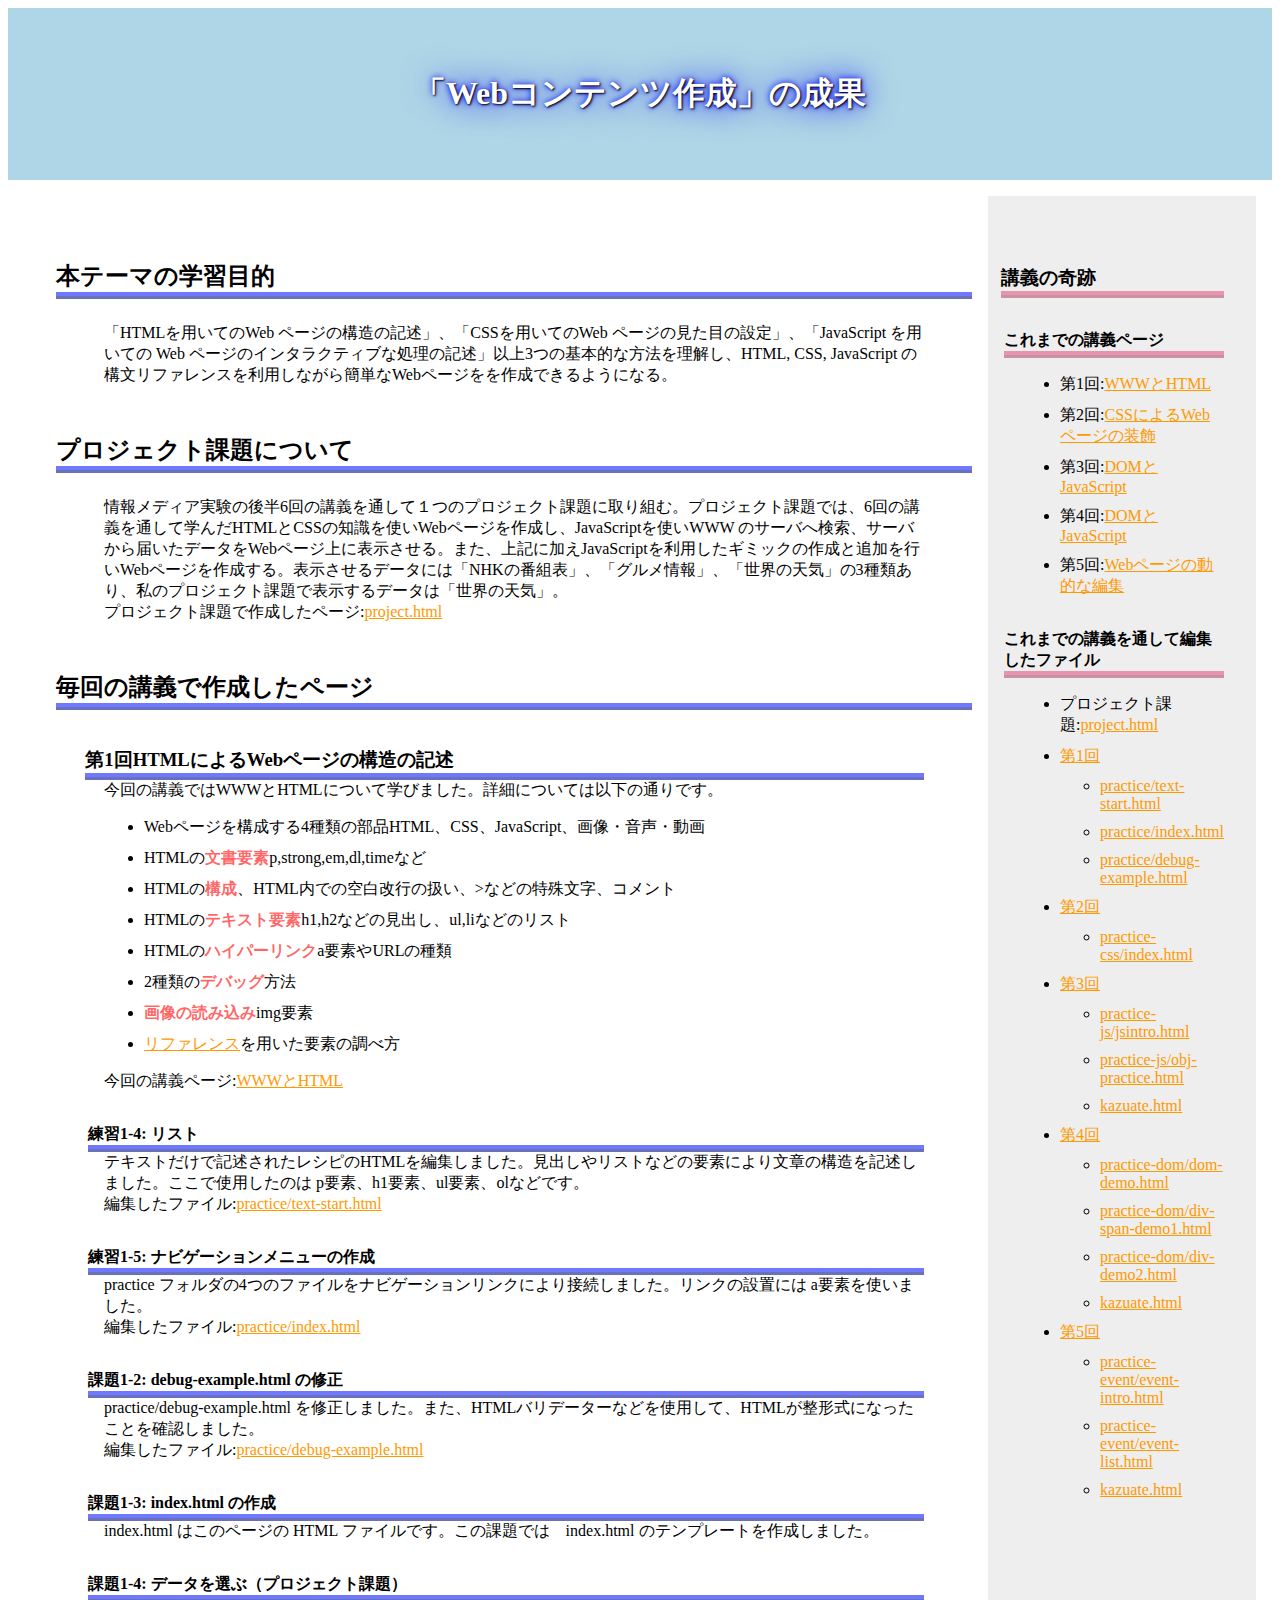
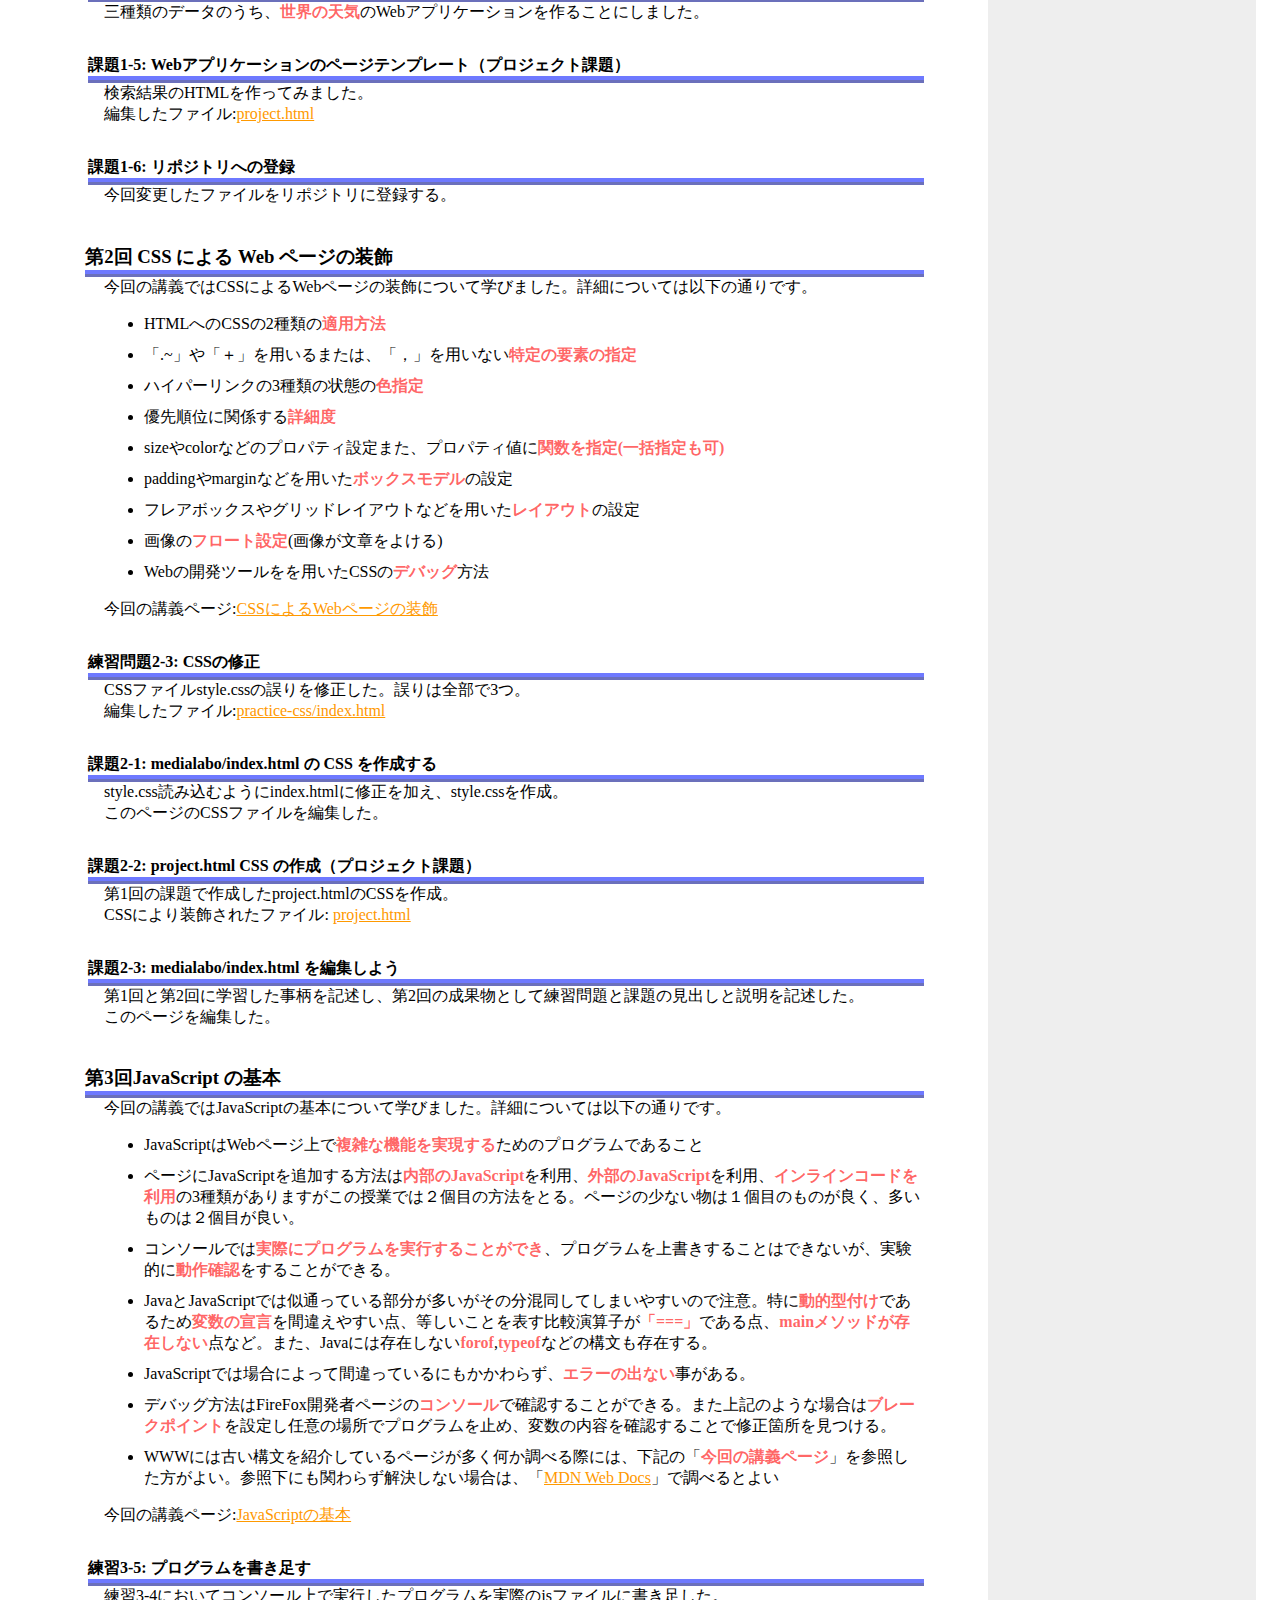
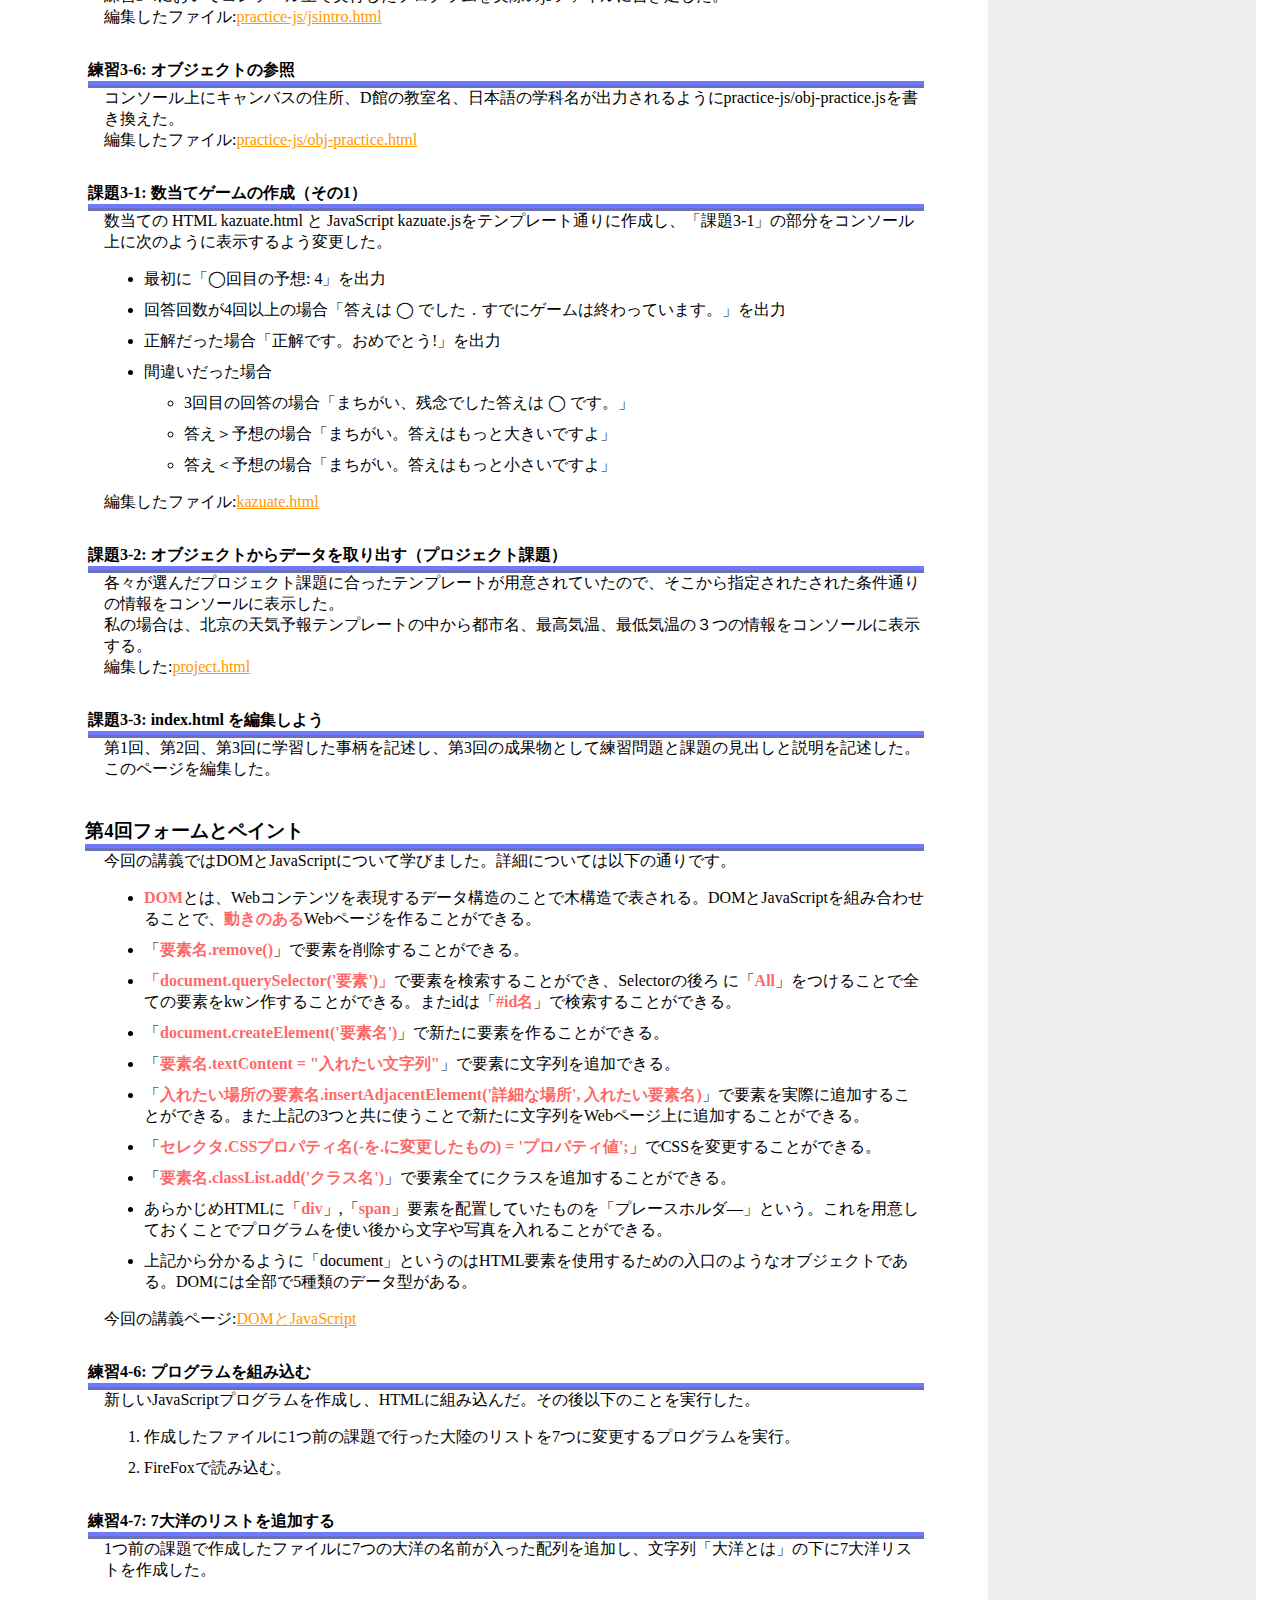
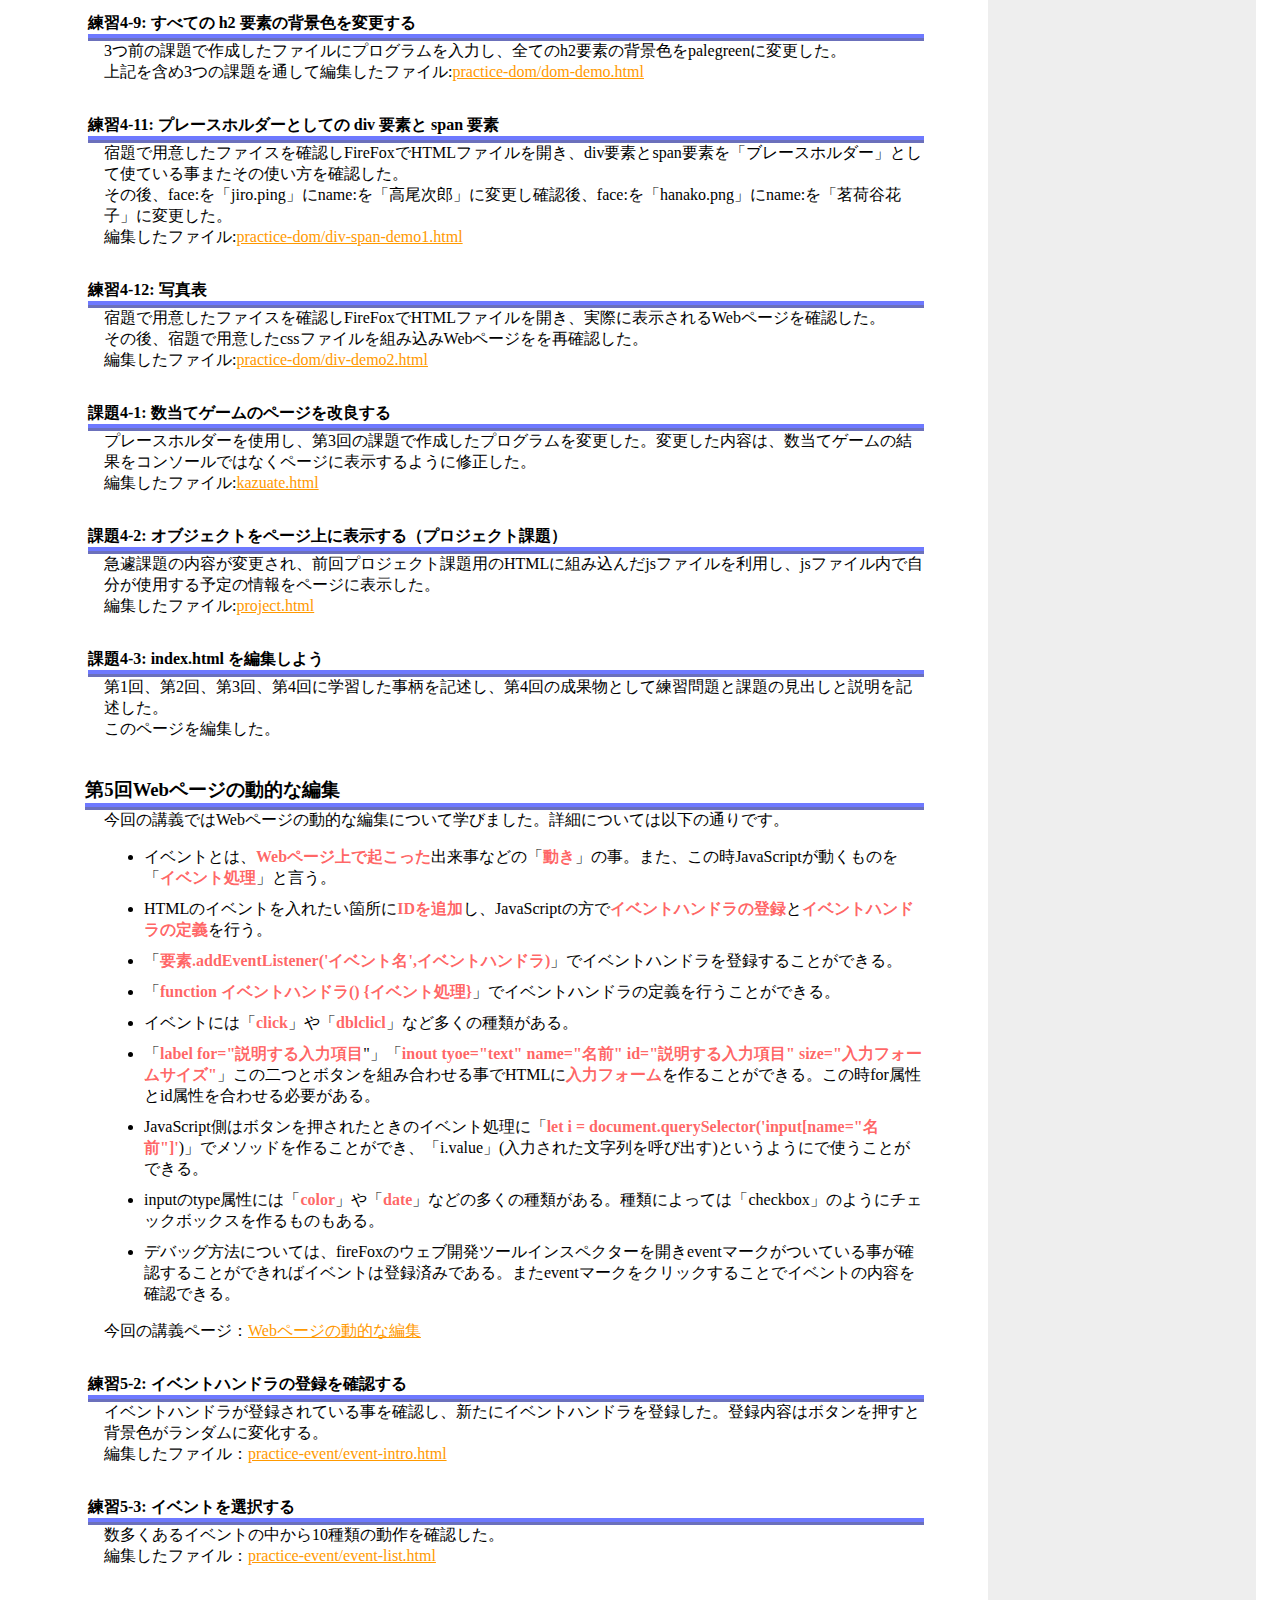
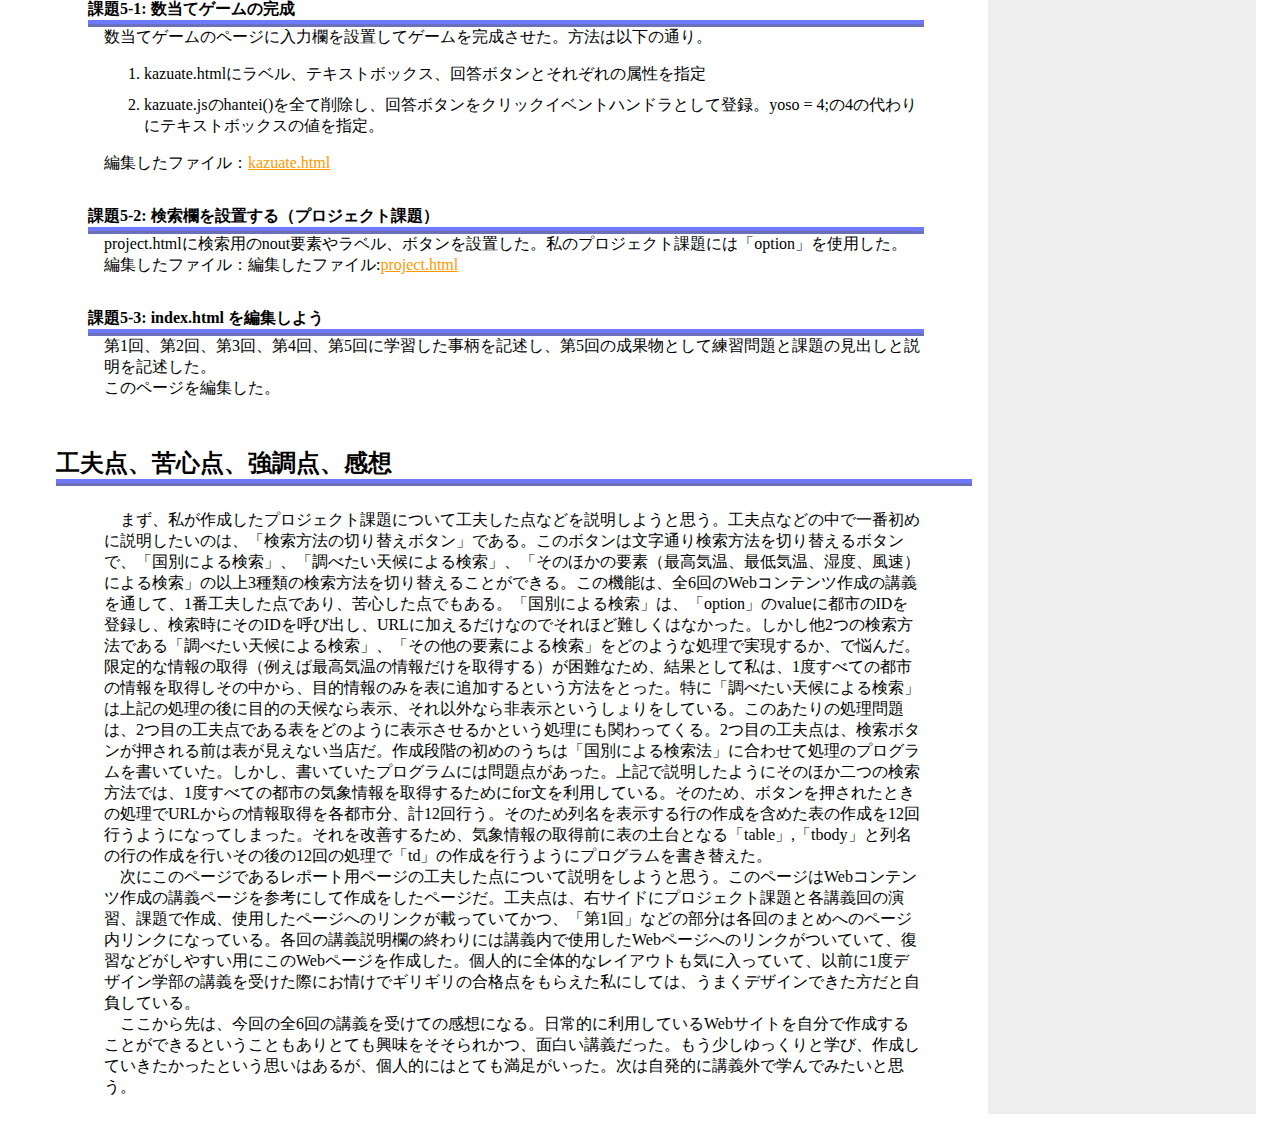
==== commit 9cfc6d66: "dai6kai syukudai" ====
--- a/index.html
+++ b/index.html
@@ -2,7 +2,7 @@
 <HTML>
     <head>
         <meta charset="utf-8">
-        <title>My test page</title>
+        <title>レポート</title>
         <link rel="stylesheet" href="style.css">
     </head>
     <body>
@@ -14,16 +14,16 @@
         <div class="main">
         <main>
             <h2>本テーマの学習目的</h2>
-            <p class="hira">手順書を読み、実験を行い、レポートやプレゼンテーションにより報告するという実験の一連の流れを実践する。</p>
-            <p class="hira">HTML、JavaScriptなどによる Webページ作成を可能にする。</p>
+            <p class="hira">「HTMLを用いてのWeb ページの構造の記述」、「CSSを用いてのWeb ページの見た目の設定」、「JavaScript を用いての Web ページのインタラクティブな処理の記述」以上3つの基本的な方法を理解し、HTML, CSS, JavaScript の構文リファレンスを利用しながら簡単なWebページをを作成できるようになる。</p>
+            
 
             <h2>プロジェクト課題について</h2>
-            <p class="hira">プロジェクト課題では、WWW のサーバへ検索し、サーバから届いたデータをWebページとして整形するようなWebアプリケーションの作成を実施する。ここで表示するデータは世界の天気。</p>
+            <p class="hira">情報メディア実験の後半6回の講義を通して１つのプロジェクト課題に取り組む。プロジェクト課題では、6回の講義を通して学んだHTMLとCSSの知識を使いWebページを作成し、JavaScriptを使いWWW のサーバへ検索、サーバから届いたデータをWebページ上に表示させる。また、上記に加えJavaScriptを利用したギミックの作成と追加を行いWebページを作成する。表示させるデータには「NHKの番組表」、「グルメ情報」、「世界の天気」の3種類あり、私のプロジェクト課題で表示するデータは「世界の天気」。</p>
             <p class="hira">プロジェクト課題で作成したページ:<a href="project.html" / title="プロジェクト課題" / target="_blank">project.html</a></p>
 
             <h2>毎回の講義で作成したページ</h2>
 
-            <h3>第1回HTMLによるWebページの構造の記述</h3>
+            <h3 id="1">第1回HTMLによるWebページの構造の記述</h3>
             <p>今回の講義ではWWWとHTMLについて学びました。詳細については以下の通りです。</p>
             
             <ul>
@@ -64,7 +64,7 @@
             <h4>課題1-6: リポジトリへの登録</h4>
             <p>今回変更したファイルをリポジトリに登録する。</p>
 
-            <h3>第2回 CSS による Web ページの装飾</h3>
+            <h3 id="2">第2回 CSS による Web ページの装飾</h3>
             <p>今回の講義ではCSSによるWebページの装飾について学びました。詳細については以下の通りです。</p>
                         
             <ul>
@@ -96,7 +96,7 @@
             <p>第1回と第2回に学習した事柄を記述し、第2回の成果物として練習問題と課題の見出しと説明を記述した。</p>
             <p>このページを編集した。</p>
 
-            <h3>第3回JavaScript の基本</h3>
+            <h3 id="3">第3回JavaScript の基本</h3>
             <p>今回の講義ではJavaScriptの基本について学びました。詳細については以下の通りです。</p>
             
             <ul>
@@ -131,7 +131,7 @@
                     <li>答え＜予想の場合「まちがい。答えはもっと小さいですよ」</li>
                 </ul>
             </ul>
-            <p>編集したファイル:<a href="practice-js\kazuate.html" taraget="_blank">practice-js/kazuate.html</a></p>
+            <p>編集したファイル:<a href="kazuate.html" taraget="_blank">kazuate.html</a></p>
 
             <h4>課題3-2: オブジェクトからデータを取り出す（プロジェクト課題）</h4>
             <p>各々が選んだプロジェクト課題に合ったテンプレートが用意されていたので、そこから指定されたされた条件通りの情報をコンソールに表示した。</p>
@@ -143,7 +143,7 @@
             <p>このページを編集した。</p>
             
 
-            <h3>第4回フォームとペイント</h3>
+            <h3 id="4">第4回フォームとペイント</h3>
             <P>今回の講義ではDOMとJavaScriptについて学びました。詳細については以下の通りです。</P>
             <ul>
                 <li><strong>DOM</strong>とは、Webコンテンツを表現するデータ構造のことで木構造で表される。DOMとJavaScriptを組み合わせることで、<strong>動きのある</strong>Webページを作ることができる。</li>
@@ -195,7 +195,7 @@
             <p>第1回、第2回、第3回、第4回に学習した事柄を記述し、第4回の成果物として練習問題と課題の見出しと説明を記述した。</p>
             <p>このページを編集した。</p>
 
-            <h3>第5回Webページの動的な編集</h3>
+            <h3 id="5">第5回Webページの動的な編集</h3>
             <p>今回の講義ではWebページの動的な編集について学びました。詳細については以下の通りです。</p>
             <ul>
                 <li>イベントとは、<strong>Webページ上で起こった</strong>出来事などの「<strong>動き</strong>」の事。また、この時JavaScriptが動くものを「<strong>イベント処理</strong>」と言う。</li>
@@ -233,7 +233,11 @@
             <h4>課題5-3: index.html を編集しよう</h4>
             <p>第1回、第2回、第3回、第4回、第5回に学習した事柄を記述し、第5回の成果物として練習問題と課題の見出しと説明を記述した。</p>
             <p>このページを編集した。</p>
-            <h3>第6回Webページ作成</h3>
+
+            <h2>工夫点、苦心点、強調点、感想</h2>
+            <p>　まず、私が作成したプロジェクト課題について工夫した点などを説明しようと思う。工夫点などの中で一番初めに説明したいのは、「検索方法の切り替えボタン」である。このボタンは文字通り検索方法を切り替えるボタンで、「国別による検索」、「調べたい天候による検索」、「そのほかの要素（最高気温、最低気温、湿度、風速）による検索」の以上3種類の検索方法を切り替えることができる。この機能は、全6回のWebコンテンツ作成の講義を通して、1番工夫した点であり、苦心した点でもある。「国別による検索」は、「option」のvalueに都市のIDを登録し、検索時にそのIDを呼び出し、URLに加えるだけなのでそれほど難しくはなかった。しかし他2つの検索方法である「調べたい天候による検索」、「その他の要素による検索」をどのような処理で実現するか、で悩んだ。限定的な情報の取得（例えば最高気温の情報だけを取得する）が困難なため、結果として私は、1度すべての都市の情報を取得しその中から、目的情報のみを表に追加するという方法をとった。特に「調べたい天候による検索」は上記の処理の後に目的の天候なら表示、それ以外なら非表示というしょりをしている。このあたりの処理問題は、2つ目の工夫点である表をどのように表示させるかという処理にも関わってくる。2つ目の工夫点は、検索ボタンが押される前は表が見えない当店だ。作成段階の初めのうちは「国別による検索法」に合わせて処理のプログラムを書いていた。しかし、書いていたプログラムには問題点があった。上記で説明したようにそのほか二つの検索方法では、1度すべての都市の気象情報を取得するためにfor文を利用している。そのため、ボタンを押されたときの処理でURLからの情報取得を各都市分、計12回行う。そのため列名を表示する行の作成を含めた表の作成を12回行うようになってしまった。それを改善するため、気象情報の取得前に表の土台となる「table」,「tbody」と列名の行の作成を行いその後の12回の処理で「td」の作成を行うようにプログラムを書き替えた。</p>
+            <p>　次にこのページであるレポート用ページの工夫した点について説明をしようと思う。このページはWebコンテンツ作成の講義ページを参考にして作成をしたページだ。工夫点は、右サイドにプロジェクト課題と各講義回の演習、課題で作成、使用したページへのリンクが載っていてかつ、「第1回」などの部分は各回のまとめへのページ内リンクになっている。各回の講義説明欄の終わりには講義内で使用したWebページへのリンクがついていて、復習などがしやすい用にこのWebページを作成した。個人的に全体的なレイアウトも気に入っていて、以前に1度デザイン学部の講義を受けた際にお情けでギリギリの合格点をもらえた私にしては、うまくデザインできた方だと自負している。</p>
+            <p>　ここから先は、今回の全6回の講義を受けての感想になる。日常的に利用しているWebサイトを自分で作成することができるということもありとても興味をそそられかつ、面白い講義だった。もう少しゆっくりと学び、作成していきたかったという思いはあるが、個人的にはとても満足がいった。次は自発的に講義外で学んでみたいと思う。</p>
         </main>
         </div>
 
@@ -254,32 +258,32 @@
                 <li>
                     <p>プロジェクト課題:<a href="project.html" target="_blank">project.html</a></p>
                 </li>
-                <li>第1回</li>
+                <li><a href="#1">第1回</a></li>
                 <ul>
                     
                     <li><a href="practice/text-start.html" / title="text-start" / target="_blank">practice/text-start.html</a></li>
                     <li><a href="practice/index.html" / title="index" / target="_blank">practice/index.html</a></li>
                     <li><a href="practice/debug-example.html" / title="debug-example" / target="_blank">practice/debug-example.html</a></li>
                 </ul>
-                <li>第2回</li>
+                <li><a href="#2">第2回</a></li>
                 <ul>
                     <li><a href="practice-css/index.html" target="_blank">practice-css/index.html</a></li>
                     
                 </ul>
-                <li>第3回</li>
+                <li><a href="#3">第3回</a></li>
                 <ul>
                     <li><a href="practice-js/jsintro.html" target="_blank">practice-js/jsintro.html</a></li>
                     <li><a href="practice-js/obj-practice.html" target="_blank">practice-js/obj-practice.html</a></li>
-                    <li><a href="practice-js\kazuate.html" taraget="_blank">practice-js/kazuate.html</a></li>
-                </ul>
-                <li>第4回</li>
+                    <li><a href="kazuate.html" taraget="_blank">kazuate.html</a></li>
+                </ul>
+                <li><a href="#4">第4回</a></li>
                 <ul>
                     <li><a href="practice-dom/dom-demo.html" target="_blank">practice-dom/dom-demo.html</a></li>
                     <li><a href="practice-dom/div-span-demo1.html" target="_blank">practice-dom/div-span-demo1.html</a></li>
                     <li><a href="practice-dom/div-demo2.html" target="_blank">practice-dom/div-demo2.html</a></li>
                     <li><a href="kazuate.html" target="_bulank">kazuate.html</a></li>
                 </ul>
-                <li>第5回</li>
+                <li><a href="#5">第5回</a></li>
                 <ul>
                     <li><a href="practice-event/event-intro.html" target="_blank">practice-event/event-intro.html</a></li>
                     <li><a href="practice-event/event-list.html" target="_blank">practice-event/event-list.html</a></li>
--- a/style.css
+++ b/style.css
@@ -70,3 +70,4 @@
 li {
     margin: 10px 0 0 0;
 }
+
